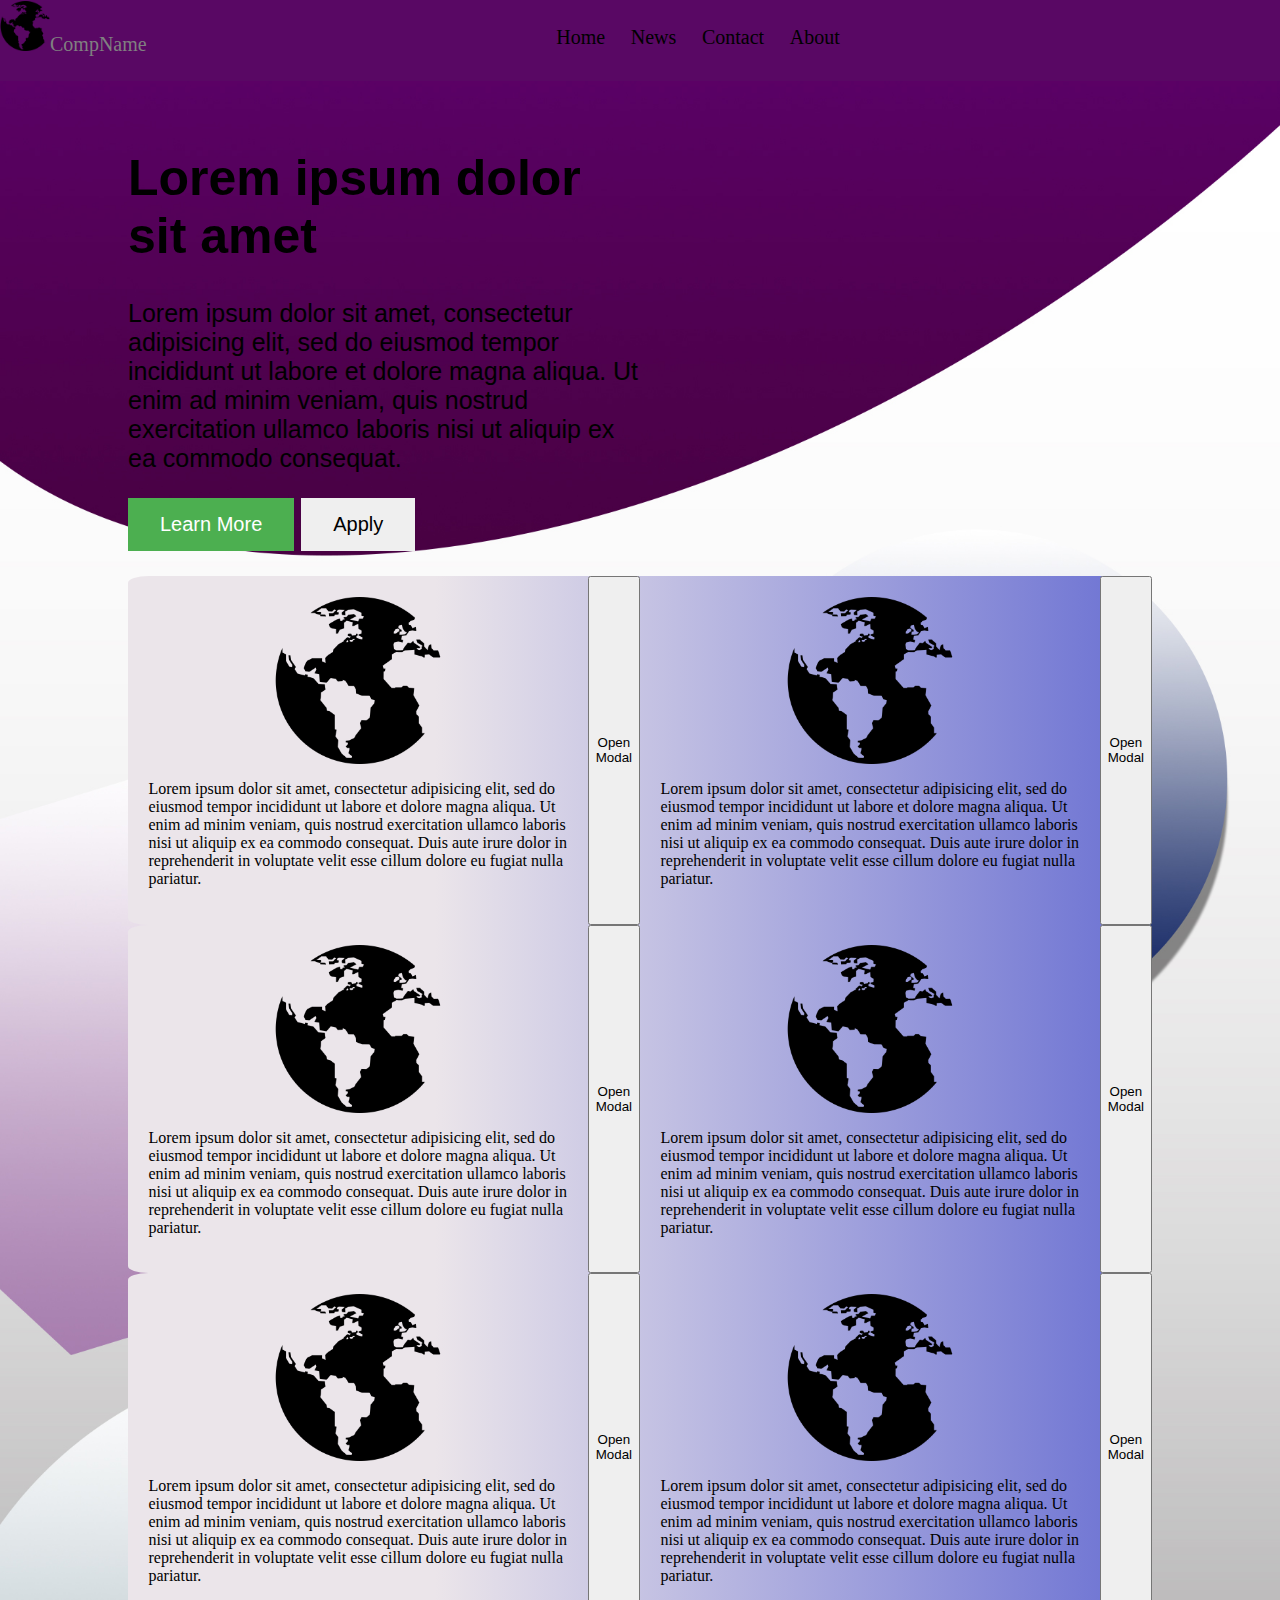
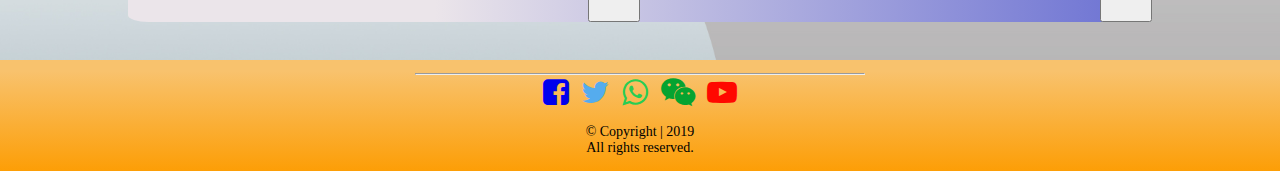
==== indexpage.html @ 113eac18 "mostly responsive" ====
<!DOCTYPE html>
<html lang="en" dir="ltr">
  <head>
    <title>WorldWeb</title>
    <meta charset="utf-8">
    <link rel="stylesheet" href="https://cdnjs.cloudflare.com/ajax/libs/font-awesome/4.7.0/css/font-awesome.min.css">
    <link rel="stylesheet" href="index.css">
    <meta name="viewport" content="width=device-width, initial-scale=1.0">
  </head>

  <body>
    <header id="header" class="header">
    <div class="topnav" id="myTopnav">
    <a href="#" class="name"><img src="img/2 (1).png" alt="image here" id="mylogo">CompName</a>
    <a href="#home" class="links">Home</a>
    <a href="#news" class="links">News</a>
    <a href="#contact" class="links">Contact</a>
    <a href="#about" class="links">About</a>
    <a href="javascript:void(0);" class="icon" onclick="myFunction()">
    <i class="fa fa-bars"></i>
    </a>
    </div>
    </header>

    <script type="text/javascript">
/* Toggle between adding and removing the "responsive" class to topnav when the user clicks on the icon */
function myFunction() {
var x = document.getElementById("myTopnav");
if (x.className === "topnav") {
  x.className += " responsive";
} else {
  x.className = "topnav";
}
}
    </script>

<script src="js/script.js"></script>


<section id="section1">
  <div id="section1-content">
    <div class="h1andp">
      <h1 class="section1-text" >Lorem ipsum dolor sit amet</h1>
      <p>
        Lorem ipsum dolor sit amet, consectetur adipisicing elit,
        sed do eiusmod tempor incididunt ut labore et dolore magna
        aliqua. Ut enim ad minim veniam, quis nostrud exercitation
        ullamco laboris nisi ut aliquip ex ea commodo consequat.</p>
        <button id="button1" type="button" name="button">Learn More</button>
        <button id="button2" type="button" name="button">Apply</button>
    </div>
      <div class="rope">
      <img src="img/1 (8).jpg" alt="" id="rope">
      </div>
  </div>
</section>



<!--THE COUNTRY SECTION OF THE SITE-->
<section class="container">
  <div class="content">
    <div id="countries1" class="countries">
      <img src="img/2 (1).png" class="contimg" alt="">
      <p>Lorem ipsum dolor sit amet, consectetur adipisicing elit,
        sed do eiusmod tempor incididunt ut labore et dolore magna aliqua.
        Ut enim ad minim veniam, quis nostrud exercitation ullamco laboris
        nisi ut aliquip ex ea commodo consequat. Duis aute irure dolor in
        reprehenderit in voluptate velit esse cillum dolore eu fugiat nulla pariatur.</p>
    </div>

    <!-- Trigger/Open the Modal -->
    <button onclick="document.getElementById('id01').style.display='block'"
    class="w3-button">Open Modal</button>

    <!-- The Modal -->
    <div id="id01" class="w3-modal">
      <div class="w3-modal-content">
        <div class="w3-container">
          <span onclick="document.getElementById('id01').style.display='none'"
          class="close">&times;</span>
          <p>Some text in the Modal1..</p>
          <p>Some text in the Modal1..</p>
        </div>
      </div>
    </div>
      <script src="js/modal1.js"></script>



    <div id="countries2" class="countries">
      <img src="img/2 (1).png" class="contimg" alt="">
      <p>Lorem ipsum dolor sit amet, consectetur adipisicing elit,
        sed do eiusmod tempor incididunt ut labore et dolore magna aliqua.
        Ut enim ad minim veniam, quis nostrud exercitation ullamco laboris
        nisi ut aliquip ex ea commodo consequat. Duis aute irure dolor in
        reprehenderit in voluptate velit esse cillum dolore eu fugiat nulla pariatur.</p>
    </div>

    <!-- Trigger/Open the Modal -->
    <button onclick="document.getElementById('id02').style.display='block'"
    class="w3-button">Open Modal</button>

    <!-- The Modal -->
    <div id="id02" class="w3-modal">
      <div class="w3-modal-content">
        <div class="w3-container">
          <span onclick="document.getElementById('id02').style.display='none'"
          class="close">&times;</span>
          <p>Some text in the Modal2..</p>
          <p>Some text in the Modal2..</p>
        </div>
      </div>
    </div>
    </div>

    <div class="content">

    <div id="countries" class="countries">
      <img src="img/2 (1).png" class="contimg" alt="">
      <p>Lorem ipsum dolor sit amet, consectetur adipisicing elit,
        sed do eiusmod tempor incididunt ut labore et dolore magna aliqua.
        Ut enim ad minim veniam, quis nostrud exercitation ullamco laboris
        nisi ut aliquip ex ea commodo consequat. Duis aute irure dolor in
        reprehenderit in voluptate velit esse cillum dolore eu fugiat nulla pariatur.</p>
    </div>

    <!-- Trigger/Open the Modal -->
    <button onclick="document.getElementById('id03').style.display='block'"
    class="w3-button">Open Modal</button>

    <!-- The Modal -->
    <div id="id03" class="w3-modal">
      <div class="w3-modal-content">
        <div class="w3-container">
          <span onclick="document.getElementById('id03').style.display='none'"
          class="close">&times;</span>
          <p>Some text in the Modal3..</p>
          <p>Some text in the Modal3..</p>
        </div>
      </div>
    </div>

    <div id="countries" class="countries">
      <img src="img/2 (1).png" class="contimg" alt="">
      <p>Lorem ipsum dolor sit amet, consectetur adipisicing elit,
        sed do eiusmod tempor incididunt ut labore et dolore magna aliqua.
        Ut enim ad minim veniam, quis nostrud exercitation ullamco laboris
        nisi ut aliquip ex ea commodo consequat. Duis aute irure dolor in
        reprehenderit in voluptate velit esse cillum dolore eu fugiat nulla pariatur.</p>
    </div>

    <!-- Trigger/Open the Modal -->
    <button onclick="document.getElementById('id04').style.display='block'"
    class="w3-button">Open Modal</button>

    <!-- The Modal -->
    <div id="id04" class="w3-modal">
      <div class="w3-modal-content">
        <div class="w3-container">
          <span onclick="document.getElementById('id04').style.display='none'"
          class="close">&times;</span>
          <p>Some text in the Modal4..</p>
          <p>Some text in the Modal4..</p>
        </div>
      </div>
    </div>

  </div>

  <div class="content">
  <div id="countries" class="countries">
    <img src="img/2 (1).png" class="contimg" alt="">
    <p>Lorem ipsum dolor sit amet, consectetur adipisicing elit,
      sed do eiusmod tempor incididunt ut labore et dolore magna aliqua.
      Ut enim ad minim veniam, quis nostrud exercitation ullamco laboris
      nisi ut aliquip ex ea commodo consequat. Duis aute irure dolor in
      reprehenderit in voluptate velit esse cillum dolore eu fugiat nulla pariatur.</p>
  </div>

  <!-- Trigger/Open the Modal -->
  <button onclick="document.getElementById('id05').style.display='block'"
  class="w3-button">Open Modal</button>

  <!-- The Modal -->
  <div id="id05" class="w3-modal">
    <div class="w3-modal-content">
      <div class="w3-container">
        <span onclick="document.getElementById('id05').style.display='none'"
        class="close">&times;</span>
        <p>Some text in the Modal5..</p>
        <p>Some text in the Modal5..</p>
      </div>
    </div>
  </div>

  <div id="countries" class="countries">
    <img src="img/2 (1).png" class="contimg" alt="">
    <p>Lorem ipsum dolor sit amet, consectetur adipisicing elit,
      sed do eiusmod tempor incididunt ut labore et dolore magna aliqua.
      Ut enim ad minim veniam, quis nostrud exercitation ullamco laboris
      nisi ut aliquip ex ea commodo consequat. Duis aute irure dolor in
      reprehenderit in voluptate velit esse cillum dolore eu fugiat nulla pariatur.</p>
  </div>

  <!-- Trigger/Open the Modal -->
  <button onclick="document.getElementById('id06').style.display='block'"
  class="w3-button">Open Modal</button>

  <!-- The Modal -->
  <div id="id06" class="w3-modal">
    <div class="w3-modal-content">
      <div class="w3-container">
        <span onclick="document.getElementById('id06').style.display='none'"
        class="close">&times;</span>
        <p>Some text in the Modal6..</p>
        <p>Some text in the Modal6..</p>
      </div>
    </div>
  </div>

</div>
</section>

<button onclick="topFunction()" id="myBtn" title="Go to top">&#10148;</button>
<script src="js/bck2top.js"></script>

    <footer>
<div class="footicons">
      <hr>
      <a href="#" class="fa fa-facebook-square" title="facebook"></a>
      <a href="#" class="fa fa-twitter" title="twitter"></a>
      <a href="#" class="fa fa-whatsapp" title="whatsapp"></a>
      <a href="#" class="fa fa-wechat" title="wechat"></a>
      <a href="#" class="fa fa-youtube-play" title="youtube"></a>
      <p class="footp">&copy Copyright | 2019 <br> All rights reserved.</p>
      </div>
    </footer>
  </body>
</html>
---- index.css ----
:root{
  --color1: #590864;
  --color2: #FFFFFF;
}

body{
  margin: 0;
  background-image: url("img/website.jpg");
  background-size: cover;
  background-repeat: no-repeat;
  height: ;
  margin-top: 10vh;
}

footer{
  margin-top: 3%;
  text-align: center;
  margin-top: ;
  font-size: 30px;
  width: 100%;
}

.header{
  position: fixed;
  top: 0px;
  width: 100%;
  background: var(--color1);
  transition: all 350ms ease-out;
}

.footicons{
  text-align: center;
  background: linear-gradient(to bottom, #F8C26D 10%, #FD9E06 100%);
  padding-top: 0.2px;
  padding-bottom: 0.2px;
}
.footp{
  font-size: 14px;
}
.fa {
  padding: 0.3%;
  align: center;
  text-decoration: none;
}
.fa:hover {
  opacity: 0.7;
  transform: scale(1.5);
}
.fa-facebook {
  color: #3757C7;
}
.fa-twitter {
  color: #55ACEE;
}
.fa-whatsapp{
  color: #27CD53;
}
.fa-wechat{
  color: #06A330;
}
.fa-youtube-play{
  color: #FF0800;
}


hr {
  width: 35%;
  margin: auto;
  margin-top: 1%;
}

.content{
  background:linear-gradient(to right, #EBE5EA 30%,  #575fcf 110%);
  border-radius: 2%;
  width: 80%;
  display: flex;
  height: 100%;
  margin:auto;
}

.contimg{
  display: block;
  margin-left: auto;
  margin-right: auto;
  width: 40%;
}

.countries{
  padding: 2%;
}

.links{
  padding-top: 2%;
  padding-left: 2%;
}

.name{
  margin-right: 30%;
}

#mylogo{
width: 50px;
height: 50px;
padding-top: 1%;
}

.icon{
  padding-right: 2%;
}

/* Add a black background color to the top navigation */
.topnav {
  overflow: hidden;
}

/* Style the links inside the navigation bar */
.topnav a {
  float: left;
  display: block;
  color: black;
  text-align: center;
  text-decoration: none;
  font-size: 20px;
}

/* Change the color of links on hover */
.topnav a:hover {
  background-color: ;
  color: grey;
}

/* Add an active class to highlight the current page */
.topnav a.active {
  background-color: #4CAF50;
  color: white;
}

/* Hide the link that should open and close the topnav on small screens */
.topnav .icon {
  display: none;
  padding-top: 2%;
}

/* When the screen is less than 600 pixels wide, hide all links, except for the first one ("Home"). Show the link that contains should open and close the topnav (.icon) */
@media screen and (max-width: 600px) {
  .topnav a:not(:first-child) {display: none;}
  .topnav a.icon {
    float: right;
    display: block;
  }
}

/* The "responsive" class is added to the topnav with JavaScript when the user clicks on the icon. This class makes the topnav look good on small screens (display the links vertically instead of horizontally) */
@media screen and (max-width: 600px) {
  .topnav.responsive {position: relative;}
  .topnav.responsive a.icon {
    position: absolute;
    right: 0;
    top: 0;
  }
  .topnav.responsive a {
    float: none;
    display: block;
    text-align: left;
  }
}

@media screen and (max-width:500px) {
.content{
  display: block;
  }
#section1-content{
  display: block;
}
#rope{
  width: 100%;
  margin: auto;
  padding-top: 3%;
}
}

@media screen and (min-width:500px) {
  #section1-content{
    display: flex;
  }
  .rope{
    width: 50%;
    margin-top:auto;
    margin-bottom: auto;
  }
  #rope{
    width: 100%;
  }
  .h1andp{
    width: 50%;
  }
}

@media screen and (-webkit-min-device-pixel-ratio:0) and (min-resolution:.001dpcm) {
    .chrome,footer{
      font-size: 30px;
    }
    .fa {
      padding: 0.2%;}
    .footp{
        font-size: 14px;
      }
      .links{
        padding-bottom: 2.5%;
      }
}

#myBtn {
  display: none; /* Hidden by default */
  position: fixed; /* Fixed/sticky position */
  bottom: 20px; /* Place the button at the bottom of the page */
  right: 30px; /* Place the button 30px from the right */
  z-index: 99; /* Make sure it does not overlap */
  border: none; /* Remove borders */
  outline: none; /* Remove outline */
  background-color: red; /* Set a background color */
  color: white; /* Text color */
  cursor: pointer; /* Add a mouse pointer on hover */
  padding: 15px; /* Some padding */
  border-radius: 10px; /* Rounded corners */
  font-size: 18px; /* Increase font size */
  -moz-transform: rotate(270deg);
    -webkit-transform: rotate(270deg);
    -o-transform: rotate(270deg);
    -ms-transform: rotate(270deg);
    transform: rotate(270deg);
}

#myBtn:hover {
  background-color: #555; /* Add a dark-grey background on hover */
}
#section1{
  align-items: center;
  padding-top: 2%;
  padding-bottom: 2%;
}
h1 {
  font-size: 50px;
}
#section1-content{
  font-family: sans-serif;
  font-size: 25px;
  width: 80%;
  margin: auto;
}
#button1{
  background-color: #4CAF50;
  border: none;
  color: white;
  padding: 15px 32px;
  text-align: center;
  text-decoration: none;
  display: inline-block;
  font-size: 20px;
}
#button2{
  border: none;
  color: black;
  padding: 15px 32px;
  text-align: center;
  text-decoration: none;
  display: inline-block;
  font-size: 20px;
}

/* The Modal (background) */
.w3-modal {
  display: none; /* Hidden by default */
  position: fixed; /* Stay in place */
  z-index: 1; /* Sit on top */
  left: 0;
  top: 0;
  width: 100%; /* Full width */
  height: 100%; /* Full height */
  overflow: auto; /* Enable scroll if needed */
  background-color: rgb(0,0,0); /* Fallback color */
  background-color: rgba(0,0,0,0.4); /* Black w/ opacity */
}

/* Modal Content/Box */
.w3-modal-content {
  background-color: #fefefe;
  margin: 15% auto; /* 15% from the top and centered */
  padding: 20px;
  border: 1px solid #888;
  width: 80%; /* Could be more or less, depending on screen size */
}

/* The Close Button */
.close {
  color: #aaa;
  float: right;
  font-size: 28px;
  font-weight: bold;
}

.close:hover,
.close:focus {
  color: black;
  text-decoration: none;
  cursor: pointer;
}
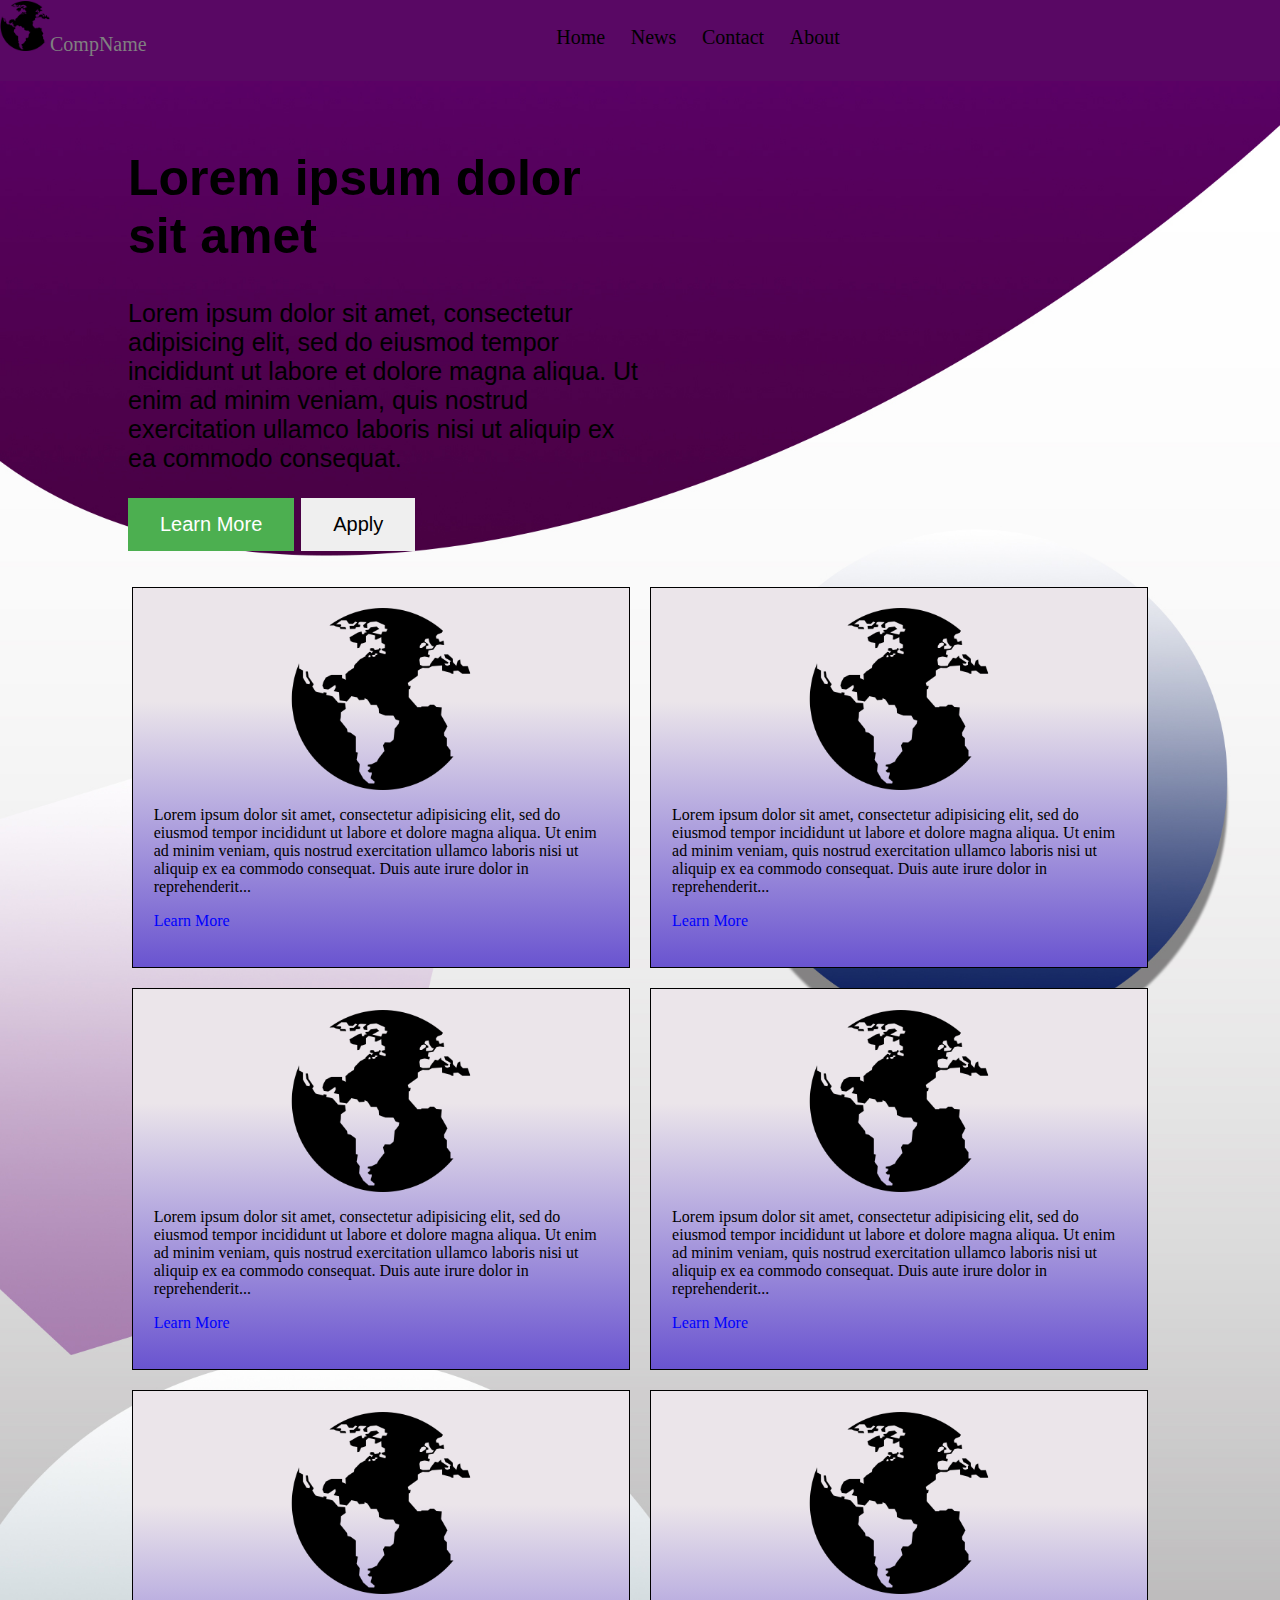
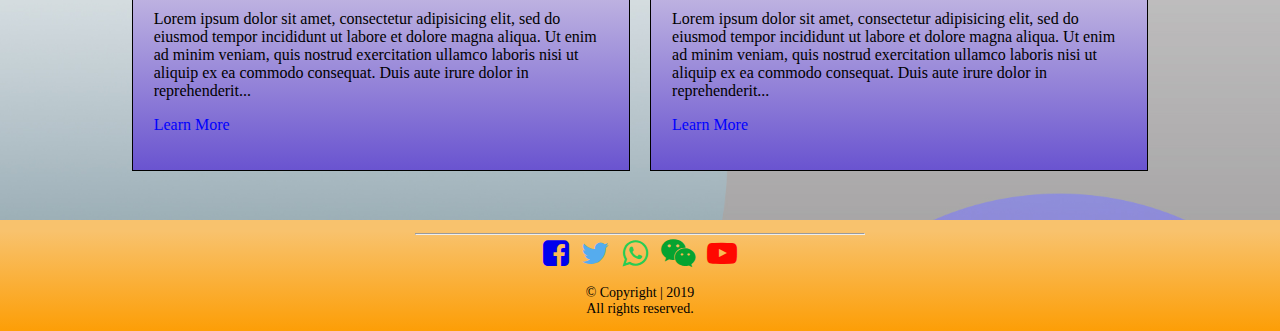
==== commit 715ae700: "flexible device toggle" ====
--- a/indexpage.html
+++ b/indexpage.html
@@ -62,59 +62,111 @@
   <div class="content">
     <div id="countries1" class="countries">
       <img src="img/2 (1).png" class="contimg" alt="">
+      <div id="stories">
+        <p>Lorem ipsum dolor sit amet, consectetur adipisicing elit,
+          sed do eiusmod tempor incididunt ut labore et dolore magna aliqua.
+          Ut enim ad minim veniam, quis nostrud exercitation ullamco laboris
+          nisi ut aliquip ex ea commodo consequat.
+          Duis aute irure dolor in reprehenderit...
+          <p onclick="document.getElementById('id01').style.display='block'"class="w3-button">Learn More</p></p>
+      </div>
+    </div>
+
+    <!-- The Modal -->
+    <div id="id01" class="w3-modal">
+      <div class="w3-modal-content">
+        <div class="w3-container">
+          <div id="modalimg">
+            <img src="img/2 (1).png" class="modalimg" alt="">
+            </div>
+          <div class="">
+          <h1 class="modalh1">Apply in Morroco</h1>
+          <div class="modalp">
+          <p class="">Lorem ipsum dolor sit amet, consectetur adipisicing elit,
+            sed do eiusmod tempor incididunt ut labore et dolore magna aliqua.
+            Ut enim ad minim veniam, quis nostrud exercitation ullamco laboris
+            nisi ut aliquip ex ea commodo consequat. Duis aute irure dolor in
+            reprehenderit in voluptate velit esse cillum dolore eu fugiat nulla pariatur.
+            Excepteur sint occaecat cupidatat non proident, sunt in culpa qui officia deserunt
+            mollit anim id est laborum.</p>
+            </div>
+            </div>
+            <span onclick="document.getElementById('id01').style.display='none'"class="close">&times;</span>
+        </div>
+      </div>
+    </div>
+      <script src="js/modal1.js"></script>
+
+
+
+    <div id="countries2" class="countries">
+      <img src="img/2 (1).png" class="contimg" alt="">
       <p>Lorem ipsum dolor sit amet, consectetur adipisicing elit,
         sed do eiusmod tempor incididunt ut labore et dolore magna aliqua.
         Ut enim ad minim veniam, quis nostrud exercitation ullamco laboris
         nisi ut aliquip ex ea commodo consequat. Duis aute irure dolor in
-        reprehenderit in voluptate velit esse cillum dolore eu fugiat nulla pariatur.</p>
-    </div>
-
-    <!-- Trigger/Open the Modal -->
-    <button onclick="document.getElementById('id01').style.display='block'"
-    class="w3-button">Open Modal</button>
-
-    <!-- The Modal -->
-    <div id="id01" class="w3-modal">
-      <div class="w3-modal-content">
-        <div class="w3-container">
-          <span onclick="document.getElementById('id01').style.display='none'"
-          class="close">&times;</span>
-          <p>Some text in the Modal1..</p>
-          <p>Some text in the Modal1..</p>
-        </div>
-      </div>
-    </div>
-      <script src="js/modal1.js"></script>
-
-
-
-    <div id="countries2" class="countries">
+        reprehenderit...<p onclick="document.getElementById('id02').style.display='block'"class="w3-button">Learn More</p></p>
+    </div>
+
+    <!-- The Modal -->
+    <div id="id02" class="w3-modal">
+      <div class="w3-modal-content">
+        <div class="w3-container">
+          <div id="modalimg">
+            <img src="img/2 (1).png" class="modalimg" alt="">
+            </div>
+          <div class="">
+          <h1 class="modalh1">Apply in China</h1>
+          <div class="modalp">
+          <p class="">Lorem ipsum dolor sit amet, consectetur adipisicing elit,
+            sed do eiusmod tempor incididunt ut labore et dolore magna aliqua.
+            Ut enim ad minim veniam, quis nostrud exercitation ullamco laboris
+            nisi ut aliquip ex ea commodo consequat. Duis aute irure dolor in
+            reprehenderit in voluptate velit esse cillum dolore eu fugiat nulla pariatur.
+            Excepteur sint occaecat cupidatat non proident, sunt in culpa qui officia deserunt
+            mollit anim id est laborum.</p>
+            </div>
+            </div>
+            <span onclick="document.getElementById('id02').style.display='none'"class="close">&times;</span>
+        </div>
+      </div>
+    </div>
+    </div>
+
+    <div class="content">
+
+    <div id="countries" class="countries">
       <img src="img/2 (1).png" class="contimg" alt="">
       <p>Lorem ipsum dolor sit amet, consectetur adipisicing elit,
         sed do eiusmod tempor incididunt ut labore et dolore magna aliqua.
         Ut enim ad minim veniam, quis nostrud exercitation ullamco laboris
         nisi ut aliquip ex ea commodo consequat. Duis aute irure dolor in
-        reprehenderit in voluptate velit esse cillum dolore eu fugiat nulla pariatur.</p>
-    </div>
-
-    <!-- Trigger/Open the Modal -->
-    <button onclick="document.getElementById('id02').style.display='block'"
-    class="w3-button">Open Modal</button>
-
-    <!-- The Modal -->
-    <div id="id02" class="w3-modal">
-      <div class="w3-modal-content">
-        <div class="w3-container">
-          <span onclick="document.getElementById('id02').style.display='none'"
-          class="close">&times;</span>
-          <p>Some text in the Modal2..</p>
-          <p>Some text in the Modal2..</p>
-        </div>
-      </div>
-    </div>
-    </div>
-
-    <div class="content">
+        reprehenderit...<p onclick="document.getElementById('id03').style.display='block'"class="w3-button">Learn More</p></p>
+    </div>
+
+    <!-- The Modal -->
+    <div id="id03" class="w3-modal">
+      <div class="w3-modal-content">
+        <div class="w3-container">
+          <div id="modalimg">
+            <img src="img/2 (1).png" class="modalimg" alt="">
+            </div>
+          <div class="">
+          <h1 class="modalh1">Apply in Japan</h1>
+          <div class="modalp">
+          <p class="">Lorem ipsum dolor sit amet, consectetur adipisicing elit,
+            sed do eiusmod tempor incididunt ut labore et dolore magna aliqua.
+            Ut enim ad minim veniam, quis nostrud exercitation ullamco laboris
+            nisi ut aliquip ex ea commodo consequat. Duis aute irure dolor in
+            reprehenderit in voluptate velit esse cillum dolore eu fugiat nulla pariatur.
+            Excepteur sint occaecat cupidatat non proident, sunt in culpa qui officia deserunt
+            mollit anim id est laborum.</p>
+            </div>
+            </div>
+            <span onclick="document.getElementById('id03').style.display='none'"class="close">&times;</span>
+        </div>
+      </div>
+    </div>
 
     <div id="countries" class="countries">
       <img src="img/2 (1).png" class="contimg" alt="">
@@ -122,46 +174,29 @@
         sed do eiusmod tempor incididunt ut labore et dolore magna aliqua.
         Ut enim ad minim veniam, quis nostrud exercitation ullamco laboris
         nisi ut aliquip ex ea commodo consequat. Duis aute irure dolor in
-        reprehenderit in voluptate velit esse cillum dolore eu fugiat nulla pariatur.</p>
-    </div>
-
-    <!-- Trigger/Open the Modal -->
-    <button onclick="document.getElementById('id03').style.display='block'"
-    class="w3-button">Open Modal</button>
-
-    <!-- The Modal -->
-    <div id="id03" class="w3-modal">
-      <div class="w3-modal-content">
-        <div class="w3-container">
-          <span onclick="document.getElementById('id03').style.display='none'"
-          class="close">&times;</span>
-          <p>Some text in the Modal3..</p>
-          <p>Some text in the Modal3..</p>
-        </div>
-      </div>
-    </div>
-
-    <div id="countries" class="countries">
-      <img src="img/2 (1).png" class="contimg" alt="">
-      <p>Lorem ipsum dolor sit amet, consectetur adipisicing elit,
-        sed do eiusmod tempor incididunt ut labore et dolore magna aliqua.
-        Ut enim ad minim veniam, quis nostrud exercitation ullamco laboris
-        nisi ut aliquip ex ea commodo consequat. Duis aute irure dolor in
-        reprehenderit in voluptate velit esse cillum dolore eu fugiat nulla pariatur.</p>
-    </div>
-
-    <!-- Trigger/Open the Modal -->
-    <button onclick="document.getElementById('id04').style.display='block'"
-    class="w3-button">Open Modal</button>
+        reprehenderit...<p onclick="document.getElementById('id04').style.display='block'"class="w3-button">Learn More</p></p>
+    </div>
 
     <!-- The Modal -->
     <div id="id04" class="w3-modal">
       <div class="w3-modal-content">
         <div class="w3-container">
-          <span onclick="document.getElementById('id04').style.display='none'"
-          class="close">&times;</span>
-          <p>Some text in the Modal4..</p>
-          <p>Some text in the Modal4..</p>
+          <div id="modalimg">
+            <img src="img/2 (1).png" class="modalimg" alt="">
+            </div>
+          <div class="">
+          <h1 class="modalh1">Apply in Iran</h1>
+          <div class="modalp">
+          <p class="">Lorem ipsum dolor sit amet, consectetur adipisicing elit,
+            sed do eiusmod tempor incididunt ut labore et dolore magna aliqua.
+            Ut enim ad minim veniam, quis nostrud exercitation ullamco laboris
+            nisi ut aliquip ex ea commodo consequat. Duis aute irure dolor in
+            reprehenderit in voluptate velit esse cillum dolore eu fugiat nulla pariatur.
+            Excepteur sint occaecat cupidatat non proident, sunt in culpa qui officia deserunt
+            mollit anim id est laborum.</p>
+            </div>
+            </div>
+            <span onclick="document.getElementById('id04').style.display='none'"class="close">&times;</span>
         </div>
       </div>
     </div>
@@ -175,21 +210,29 @@
       sed do eiusmod tempor incididunt ut labore et dolore magna aliqua.
       Ut enim ad minim veniam, quis nostrud exercitation ullamco laboris
       nisi ut aliquip ex ea commodo consequat. Duis aute irure dolor in
-      reprehenderit in voluptate velit esse cillum dolore eu fugiat nulla pariatur.</p>
-  </div>
-
-  <!-- Trigger/Open the Modal -->
-  <button onclick="document.getElementById('id05').style.display='block'"
-  class="w3-button">Open Modal</button>
+      reprehenderit...<p onclick="document.getElementById('id05').style.display='block'"class="w3-button">Learn More</p></p>
+  </div>
 
   <!-- The Modal -->
   <div id="id05" class="w3-modal">
     <div class="w3-modal-content">
       <div class="w3-container">
-        <span onclick="document.getElementById('id05').style.display='none'"
-        class="close">&times;</span>
-        <p>Some text in the Modal5..</p>
-        <p>Some text in the Modal5..</p>
+        <div id="modalimg">
+          <img src="img/2 (1).png" class="modalimg" alt="">
+          </div>
+        <div class="">
+        <h1 class="modalh1">Apply in Hongkong</h1>
+        <div class="modalp">
+        <p class="">Lorem ipsum dolor sit amet, consectetur adipisicing elit,
+          sed do eiusmod tempor incididunt ut labore et dolore magna aliqua.
+          Ut enim ad minim veniam, quis nostrud exercitation ullamco laboris
+          nisi ut aliquip ex ea commodo consequat. Duis aute irure dolor in
+          reprehenderit in voluptate velit esse cillum dolore eu fugiat nulla pariatur.
+          Excepteur sint occaecat cupidatat non proident, sunt in culpa qui officia deserunt
+          mollit anim id est laborum.</p>
+          </div>
+          </div>
+          <span onclick="document.getElementById('id05').style.display='none'"class="close">&times;</span>
       </div>
     </div>
   </div>
@@ -200,21 +243,29 @@
       sed do eiusmod tempor incididunt ut labore et dolore magna aliqua.
       Ut enim ad minim veniam, quis nostrud exercitation ullamco laboris
       nisi ut aliquip ex ea commodo consequat. Duis aute irure dolor in
-      reprehenderit in voluptate velit esse cillum dolore eu fugiat nulla pariatur.</p>
-  </div>
-
-  <!-- Trigger/Open the Modal -->
-  <button onclick="document.getElementById('id06').style.display='block'"
-  class="w3-button">Open Modal</button>
+      reprehenderit...</p><p onclick="document.getElementById('id06').style.display='block'"class="w3-button">Learn More</p>
+  </div>
 
   <!-- The Modal -->
   <div id="id06" class="w3-modal">
     <div class="w3-modal-content">
       <div class="w3-container">
-        <span onclick="document.getElementById('id06').style.display='none'"
-        class="close">&times;</span>
-        <p>Some text in the Modal6..</p>
-        <p>Some text in the Modal6..</p>
+        <div id="modalimg">
+          <img src="img/2 (1).png" class="modalimg" alt="">
+          </div>
+        <div class="">
+        <h1 class="modalh1">Apply in Rwanda</h1>
+        <div class="modalp">
+        <p class="">Lorem ipsum dolor sit amet, consectetur adipisicing elit,
+          sed do eiusmod tempor incididunt ut labore et dolore magna aliqua.
+          Ut enim ad minim veniam, quis nostrud exercitation ullamco laboris
+          nisi ut aliquip ex ea commodo consequat. Duis aute irure dolor in
+          reprehenderit in voluptate velit esse cillum dolore eu fugiat nulla pariatur.
+          Excepteur sint occaecat cupidatat non proident, sunt in culpa qui officia deserunt
+          mollit anim id est laborum.</p>
+          </div>
+          </div>
+          <span onclick="document.getElementById('id06').style.display='none'"class="close">&times;</span>
       </div>
     </div>
   </div>
--- a/index.css
+++ b/index.css
@@ -8,7 +8,6 @@
   background-image: url("img/website.jpg");
   background-size: cover;
   background-repeat: no-repeat;
-  height: ;
   margin-top: 10vh;
 }
 
@@ -70,9 +69,8 @@
 }
 
 .content{
-  background:linear-gradient(to right, #EBE5EA 30%,  #575fcf 110%);
   border-radius: 2%;
-  width: 80%;
+  width: 81%;
   display: flex;
   height: 100%;
   margin:auto;
@@ -85,8 +83,16 @@
   width: 40%;
 }
 
+.modalimg{
+  margin-left: auto;
+  margin-right: auto;
+}
+
 .countries{
   padding: 2%;
+  border: 1px solid;
+  background:linear-gradient(to bottom, #EBE5EA 30%,  #573fcc 110%);
+  margin: 1%;
 }
 
 .links{
@@ -177,6 +183,34 @@
   margin: auto;
   padding-top: 3%;
 }
+#myBtn{
+  bottom: 20px; /* Place the button at the bottom of the page */
+  right: 7px; /* Place the button 30px from the right */
+  font-size: 15px; /* Increase font size */
+  padding: 8.5px; /* Some padding */
+}
+.countries{
+  margin-top: 3%;
+  margin-bottom: 3%;
+}
+.modalh1{
+  font-size: 2em;
+  float: right;
+  color: blue;
+}
+.modalimg{
+width: 22%;
+height:13%;
+position: fixed;
+float:left;
+z-index: 9;
+}
+.modalp{
+float: left;
+}
+.w3-container{
+  align-content: center;
+}
 }
 
 @media screen and (min-width:500px) {
@@ -193,6 +227,15 @@
   }
   .h1andp{
     width: 50%;
+  }
+  #myBtn{
+    bottom: 20px; /* Place the button at the bottom of the page */
+    right: 30px; /* Place the button 30px from the right */
+    font-size: 18px; /* Increase font size */
+    padding: 15px; /* Some padding */
+  }
+  .modalimg{
+    width: 40%;
   }
 }
 
@@ -213,17 +256,13 @@
 #myBtn {
   display: none; /* Hidden by default */
   position: fixed; /* Fixed/sticky position */
-  bottom: 20px; /* Place the button at the bottom of the page */
-  right: 30px; /* Place the button 30px from the right */
   z-index: 99; /* Make sure it does not overlap */
   border: none; /* Remove borders */
   outline: none; /* Remove outline */
   background-color: red; /* Set a background color */
   color: white; /* Text color */
   cursor: pointer; /* Add a mouse pointer on hover */
-  padding: 15px; /* Some padding */
   border-radius: 10px; /* Rounded corners */
-  font-size: 18px; /* Increase font size */
   -moz-transform: rotate(270deg);
     -webkit-transform: rotate(270deg);
     -o-transform: rotate(270deg);
@@ -282,6 +321,15 @@
   background-color: rgba(0,0,0,0.4); /* Black w/ opacity */
 }
 
+.w3-button{
+  color: blue;
+}
+
+.w3-button:hover,.w3-button:focus {
+  color: violet;
+  cursor: pointer;
+}
+
 /* Modal Content/Box */
 .w3-modal-content {
   background-color: #fefefe;
@@ -291,6 +339,10 @@
   width: 80%; /* Could be more or less, depending on screen size */
 }
 
+.w3-container{
+  display: flex;
+}
+
 /* The Close Button */
 .close {
   color: #aaa;
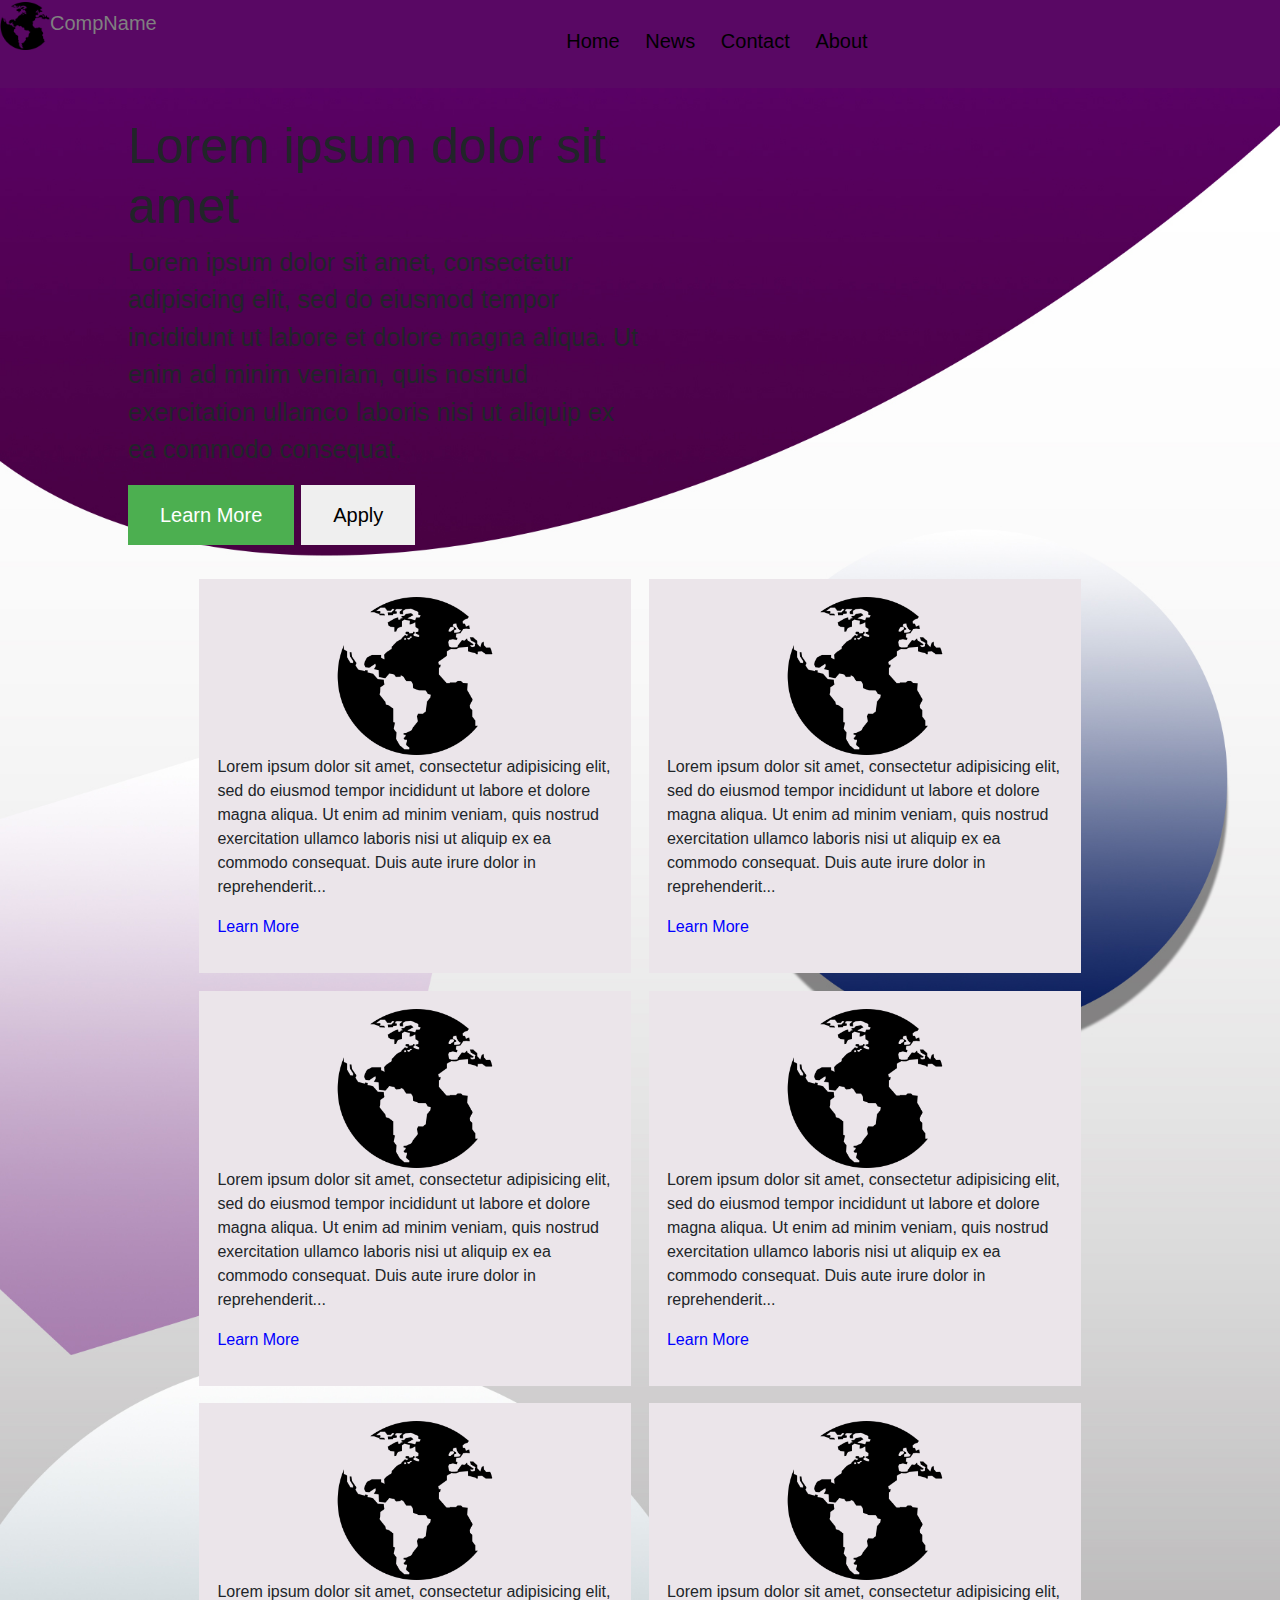
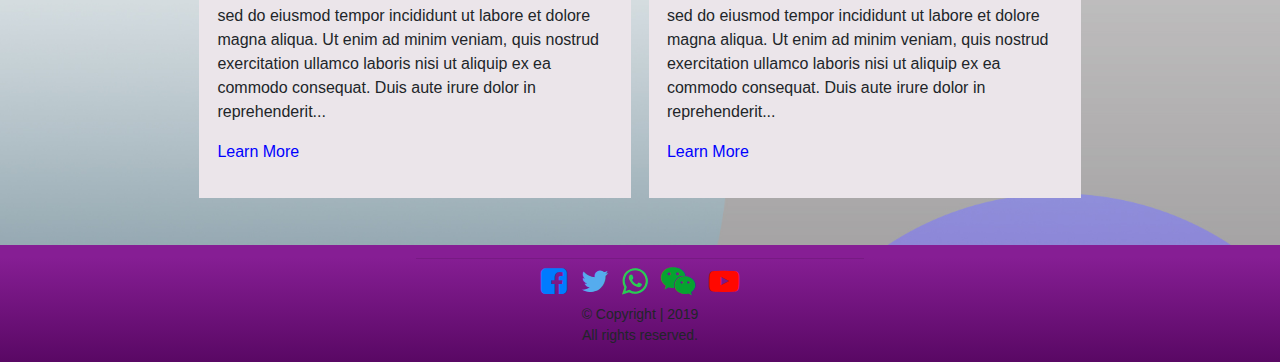
==== commit b38ee35a: "added bootstrap for increased flexibility" ====
--- a/indexpage.html
+++ b/indexpage.html
@@ -4,6 +4,8 @@
     <title>WorldWeb</title>
     <meta charset="utf-8">
     <link rel="stylesheet" href="https://cdnjs.cloudflare.com/ajax/libs/font-awesome/4.7.0/css/font-awesome.min.css">
+    <meta name="viewport" content="width=device-width, initial-scale=1, shrink-to-fit=no">
+     <link rel="stylesheet" href="https://stackpath.bootstrapcdn.com/bootstrap/4.4.1/css/bootstrap.min.css" integrity="sha384-Vkoo8x4CGsO3+Hhxv8T/Q5PaXtkKtu6ug5TOeNV6gBiFeWPGFN9MuhOf23Q9Ifjh" crossorigin="anonymous">
     <link rel="stylesheet" href="index.css">
     <meta name="viewport" content="width=device-width, initial-scale=1.0">
   </head>
--- a/index.css
+++ b/index.css
@@ -29,7 +29,7 @@
 
 .footicons{
   text-align: center;
-  background: linear-gradient(to bottom, #F8C26D 10%, #FD9E06 100%);
+  background: linear-gradient(to bottom, #861e94 10%, #590864 100%);
   padding-top: 0.2px;
   padding-bottom: 0.2px;
 }
@@ -66,6 +66,7 @@
   width: 35%;
   margin: auto;
   margin-top: 1%;
+  color: white;
 }
 
 .content{
@@ -90,8 +91,8 @@
 
 .countries{
   padding: 2%;
-  border: 1px solid;
-  background:linear-gradient(to bottom, #EBE5EA 30%,  #573fcc 110%);
+  border: none;
+  background-color: #EBE5EA;
   margin: 1%;
 }
 
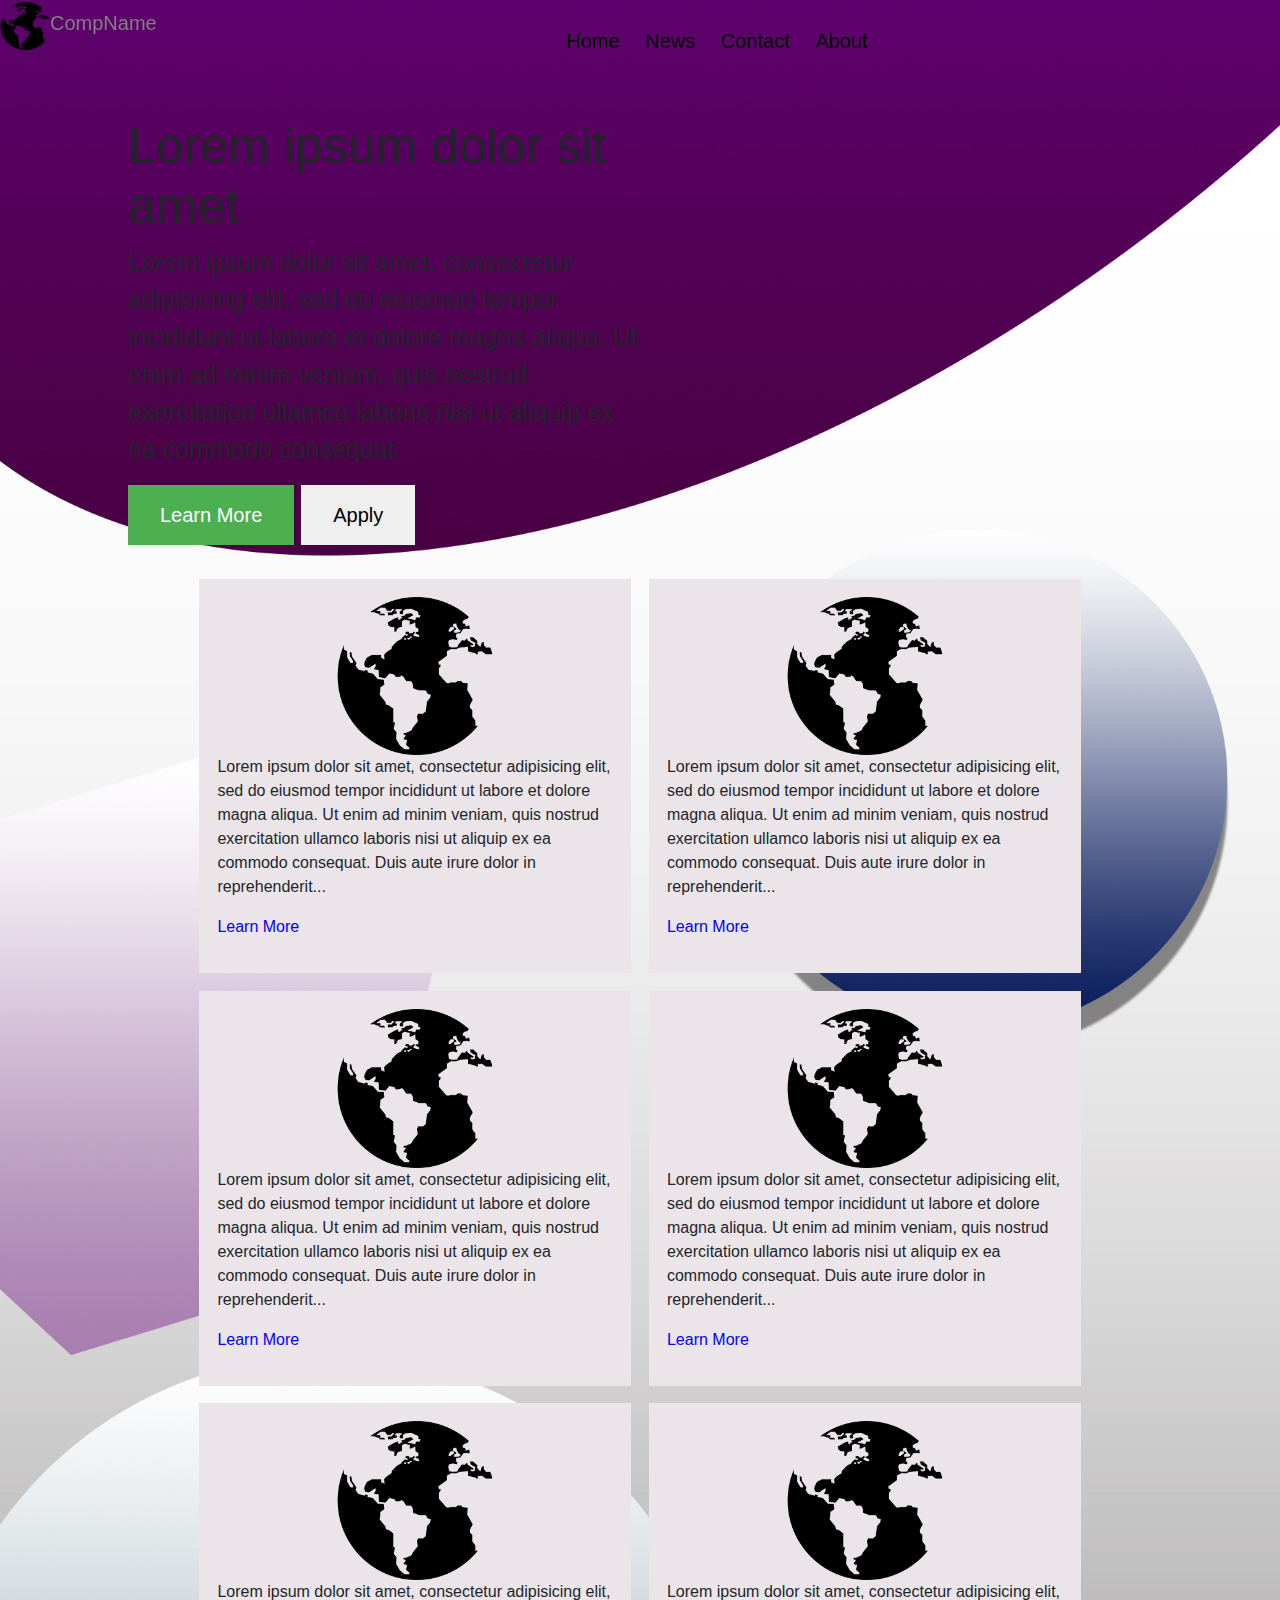
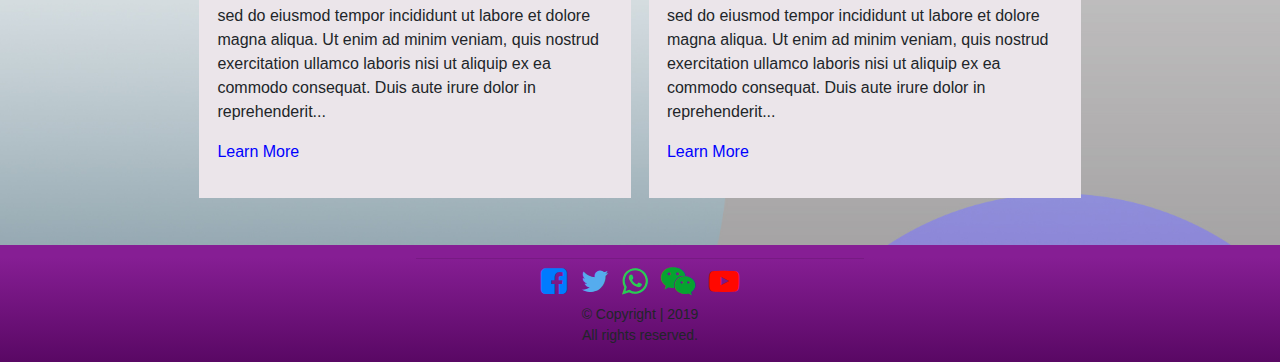
==== commit f3b3e29f: "Made the bar transparent at first" ====
--- a/indexpage.html
+++ b/indexpage.html
@@ -38,7 +38,6 @@
 
 <script src="js/script.js"></script>
 
-
 <section id="section1">
   <div id="section1-content">
     <div class="h1andp">
--- a/index.css
+++ b/index.css
@@ -1,5 +1,5 @@
 :root{
-  --color1: #590864;
+  --color1: #transparent;
   --color2: #FFFFFF;
 }
 
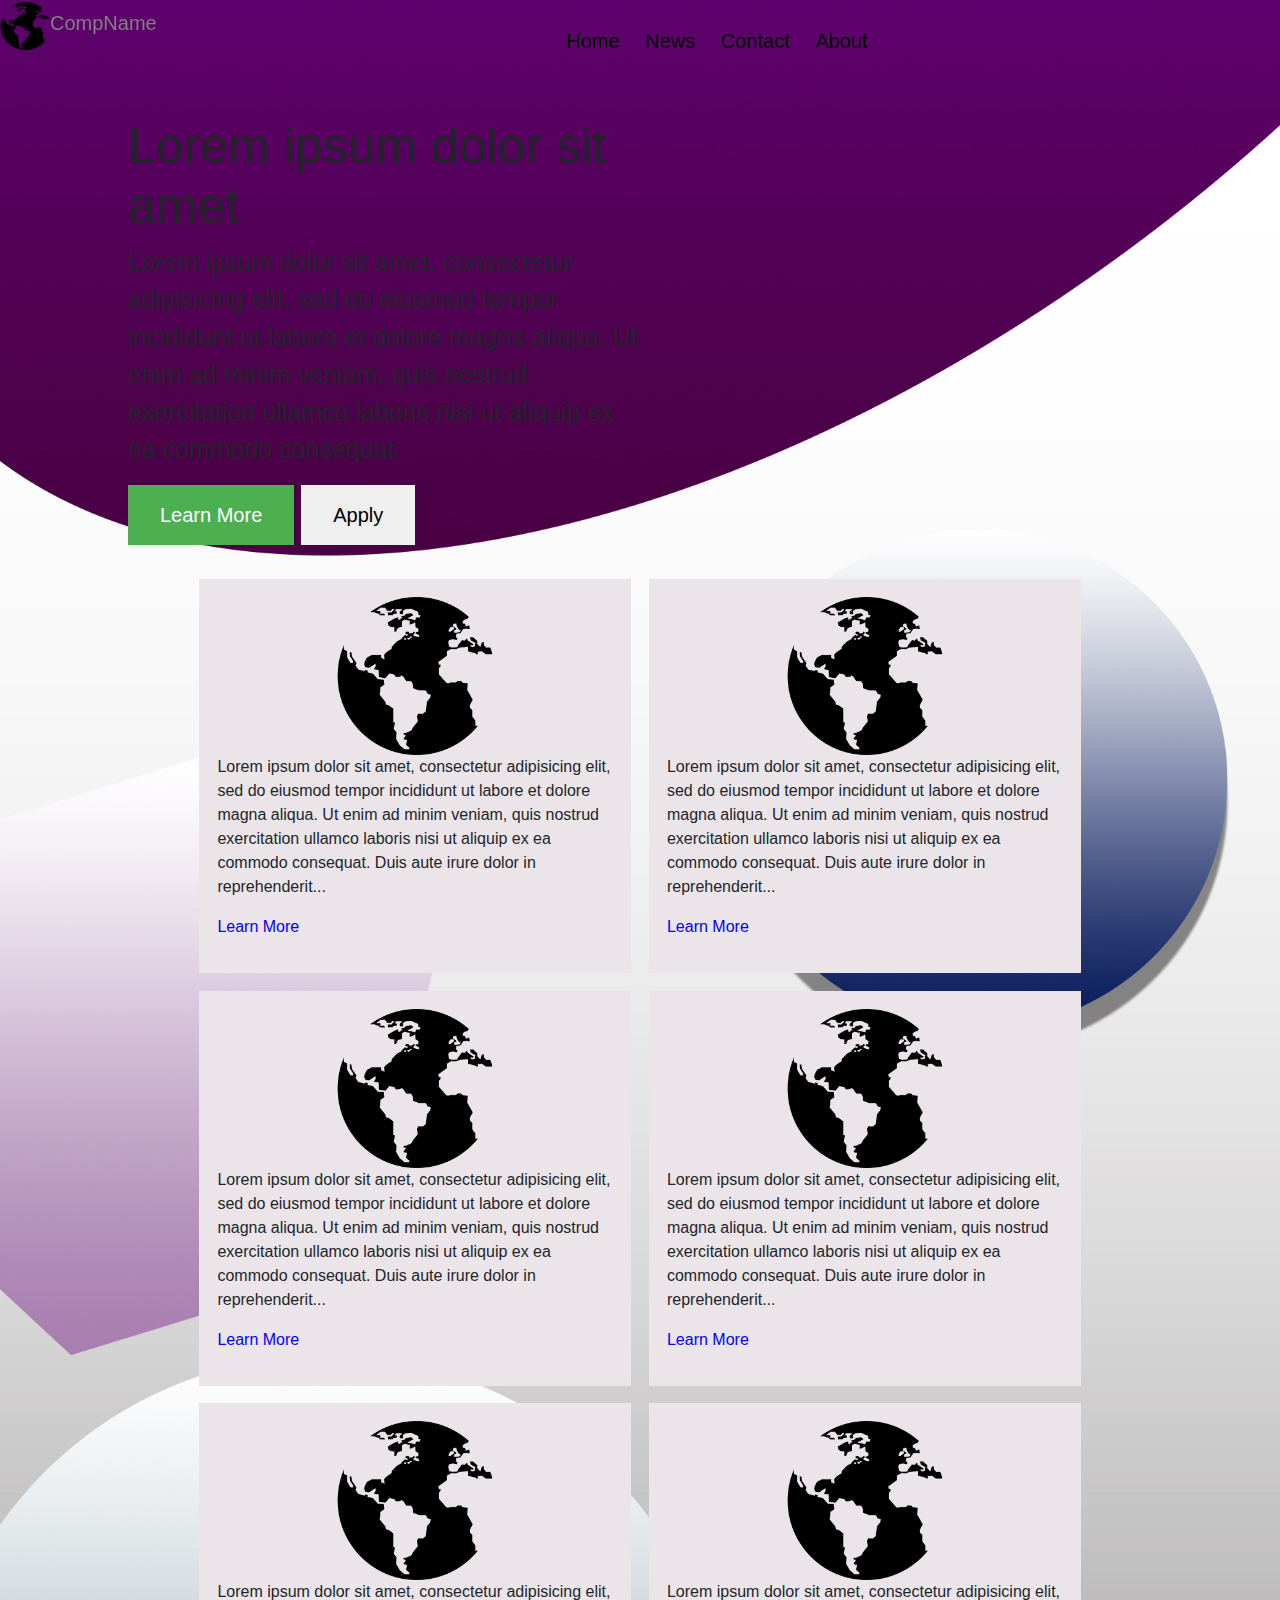
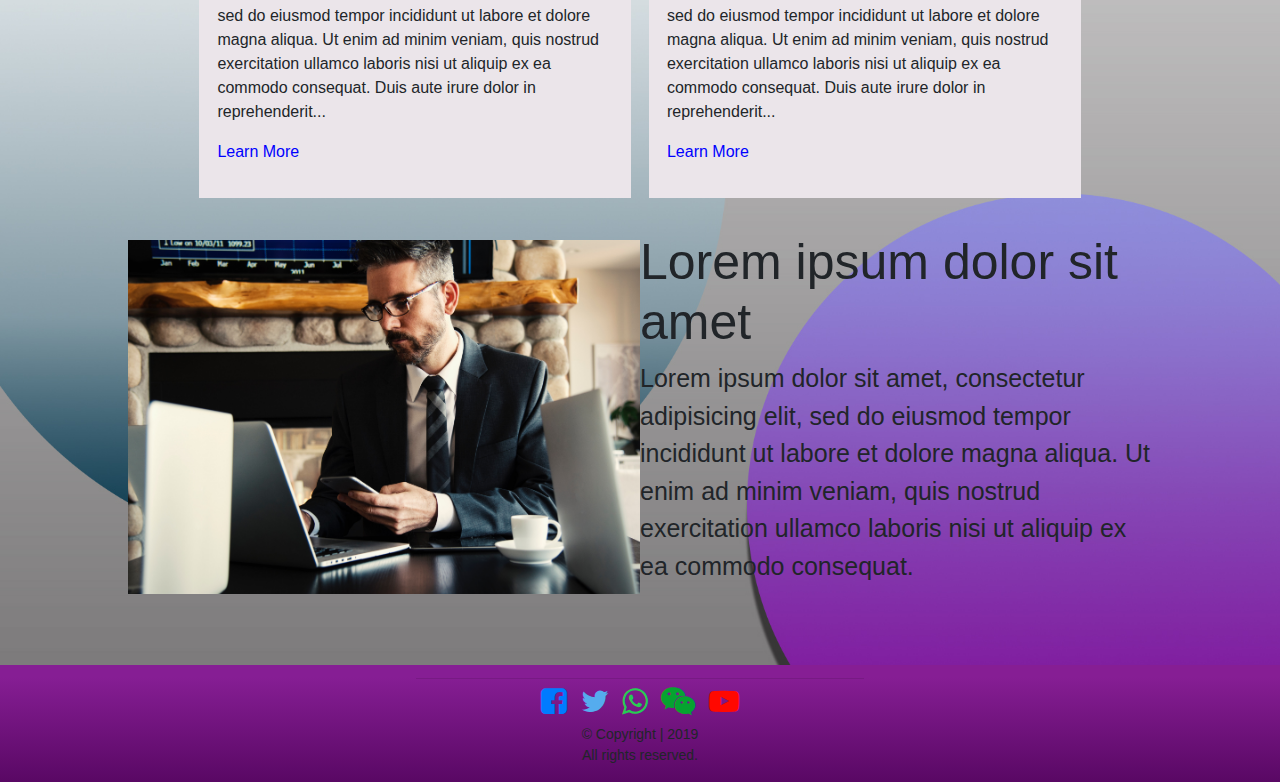
==== commit 3a404344: "Added an "about the founder section"" ====
--- a/indexpage.html
+++ b/indexpage.html
@@ -274,6 +274,49 @@
 </div>
 </section>
 
+<section id="section1">
+  <div id="section1-content">
+    <div class="rope">
+    <img src="img\1 (9).jpg" alt="" id="rope">
+    </div>
+    <div class="h1andp">
+      <h1 class="section1-text" >Lorem ipsum dolor sit amet</h1>
+      <p>
+        Lorem ipsum dolor sit amet, consectetur adipisicing elit,
+        sed do eiusmod tempor incididunt ut labore et dolore magna
+        aliqua. Ut enim ad minim veniam, quis nostrud exercitation
+        ullamco laboris nisi ut aliquip ex ea commodo consequat.
+      </p>
+    </div>
+
+  </div>
+</section>
+
+
+
+
+
+
+
+
+
+
+
+
+
+
+
+
+
+
+
+
+
+
+
+
+
+
 <button onclick="topFunction()" id="myBtn" title="Go to top">&#10148;</button>
 <script src="js/bck2top.js"></script>
 
--- a/index.css
+++ b/index.css
@@ -182,7 +182,6 @@
 #rope{
   width: 100%;
   margin: auto;
-  padding-top: 3%;
 }
 #myBtn{
   bottom: 20px; /* Place the button at the bottom of the page */
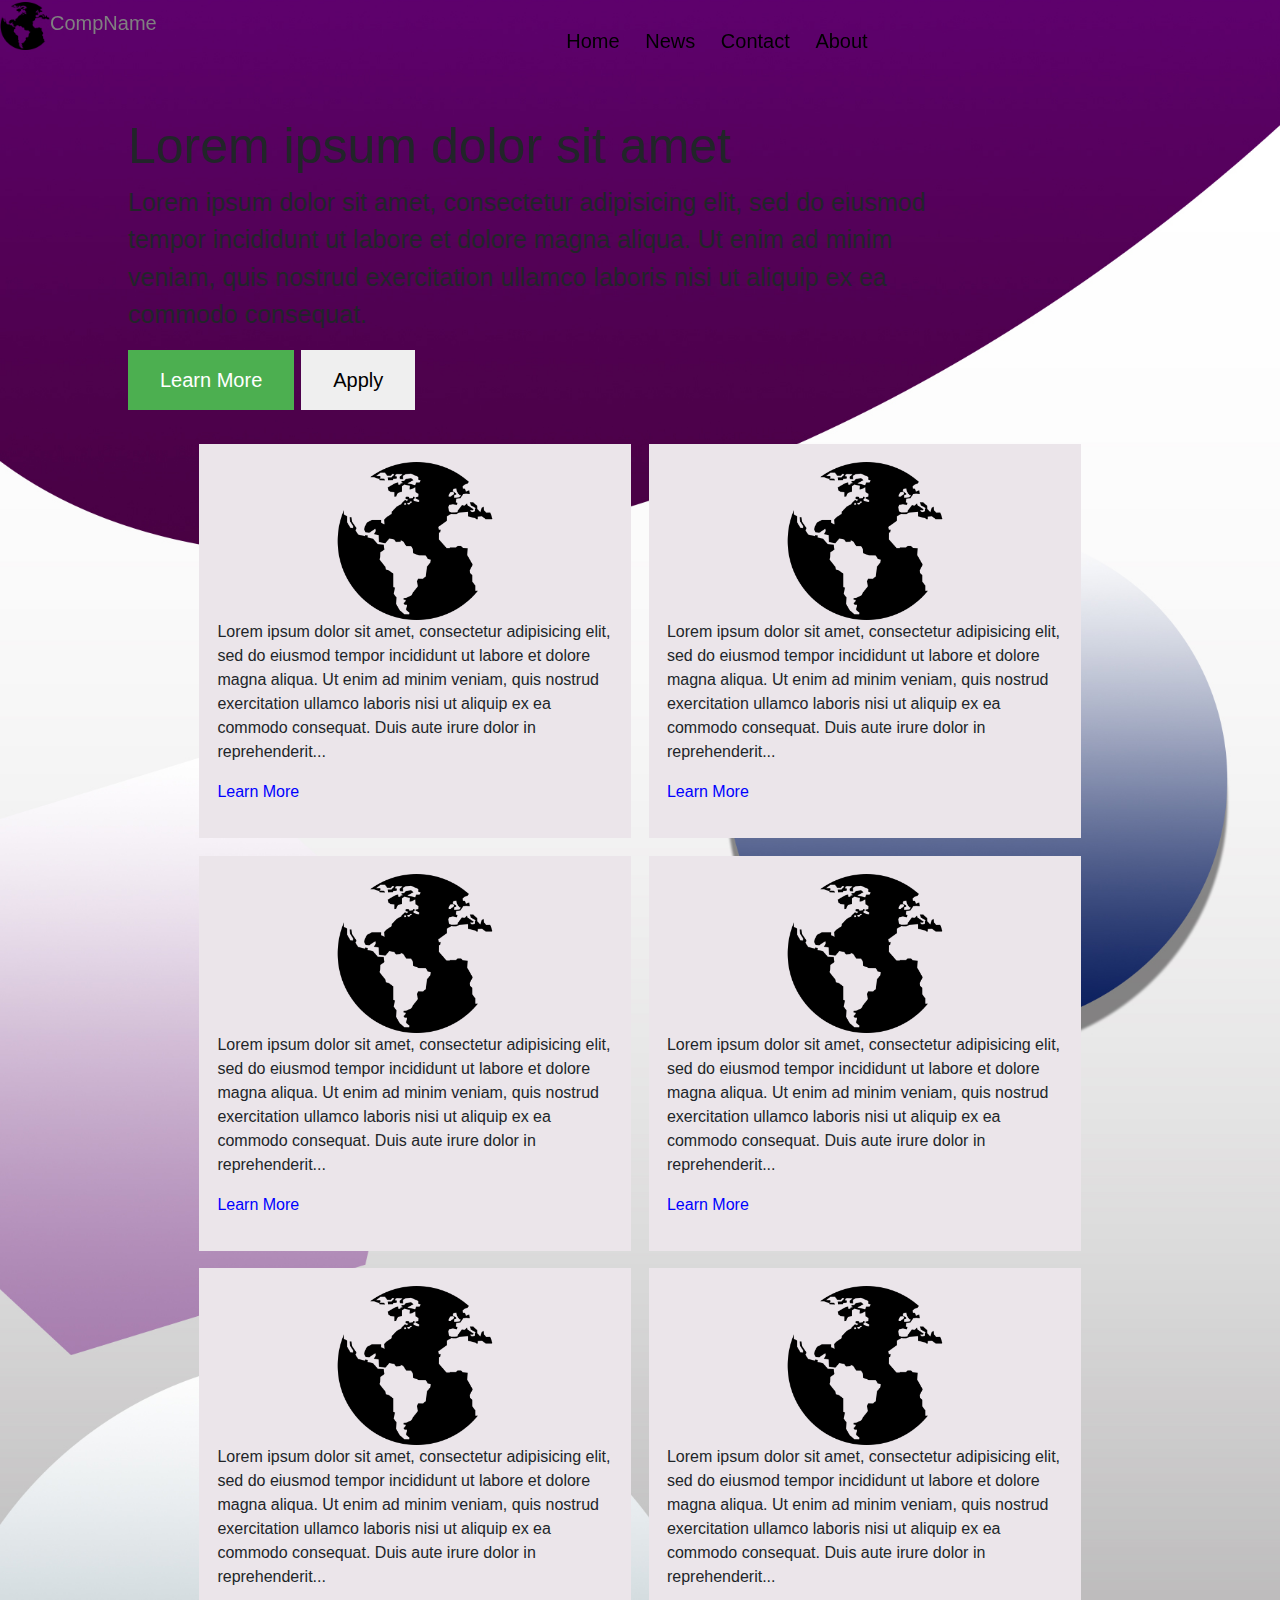
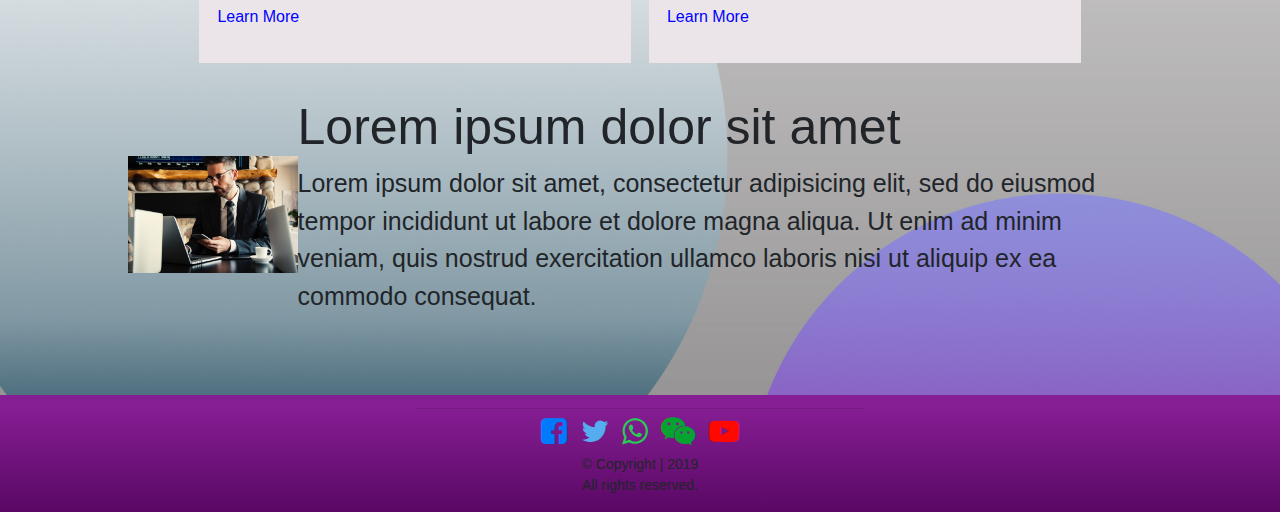
==== commit 5b025c0e: "Deleted setion1 img and widened the image." ====
--- a/indexpage.html
+++ b/indexpage.html
@@ -51,7 +51,7 @@
         <button id="button2" type="button" name="button">Apply</button>
     </div>
       <div class="rope">
-      <img src="img/1 (8).jpg" alt="" id="rope">
+      
       </div>
   </div>
 </section>
--- a/index.css
+++ b/index.css
@@ -226,7 +226,7 @@
     width: 100%;
   }
   .h1andp{
-    width: 50%;
+    
   }
   #myBtn{
     bottom: 20px; /* Place the button at the bottom of the page */
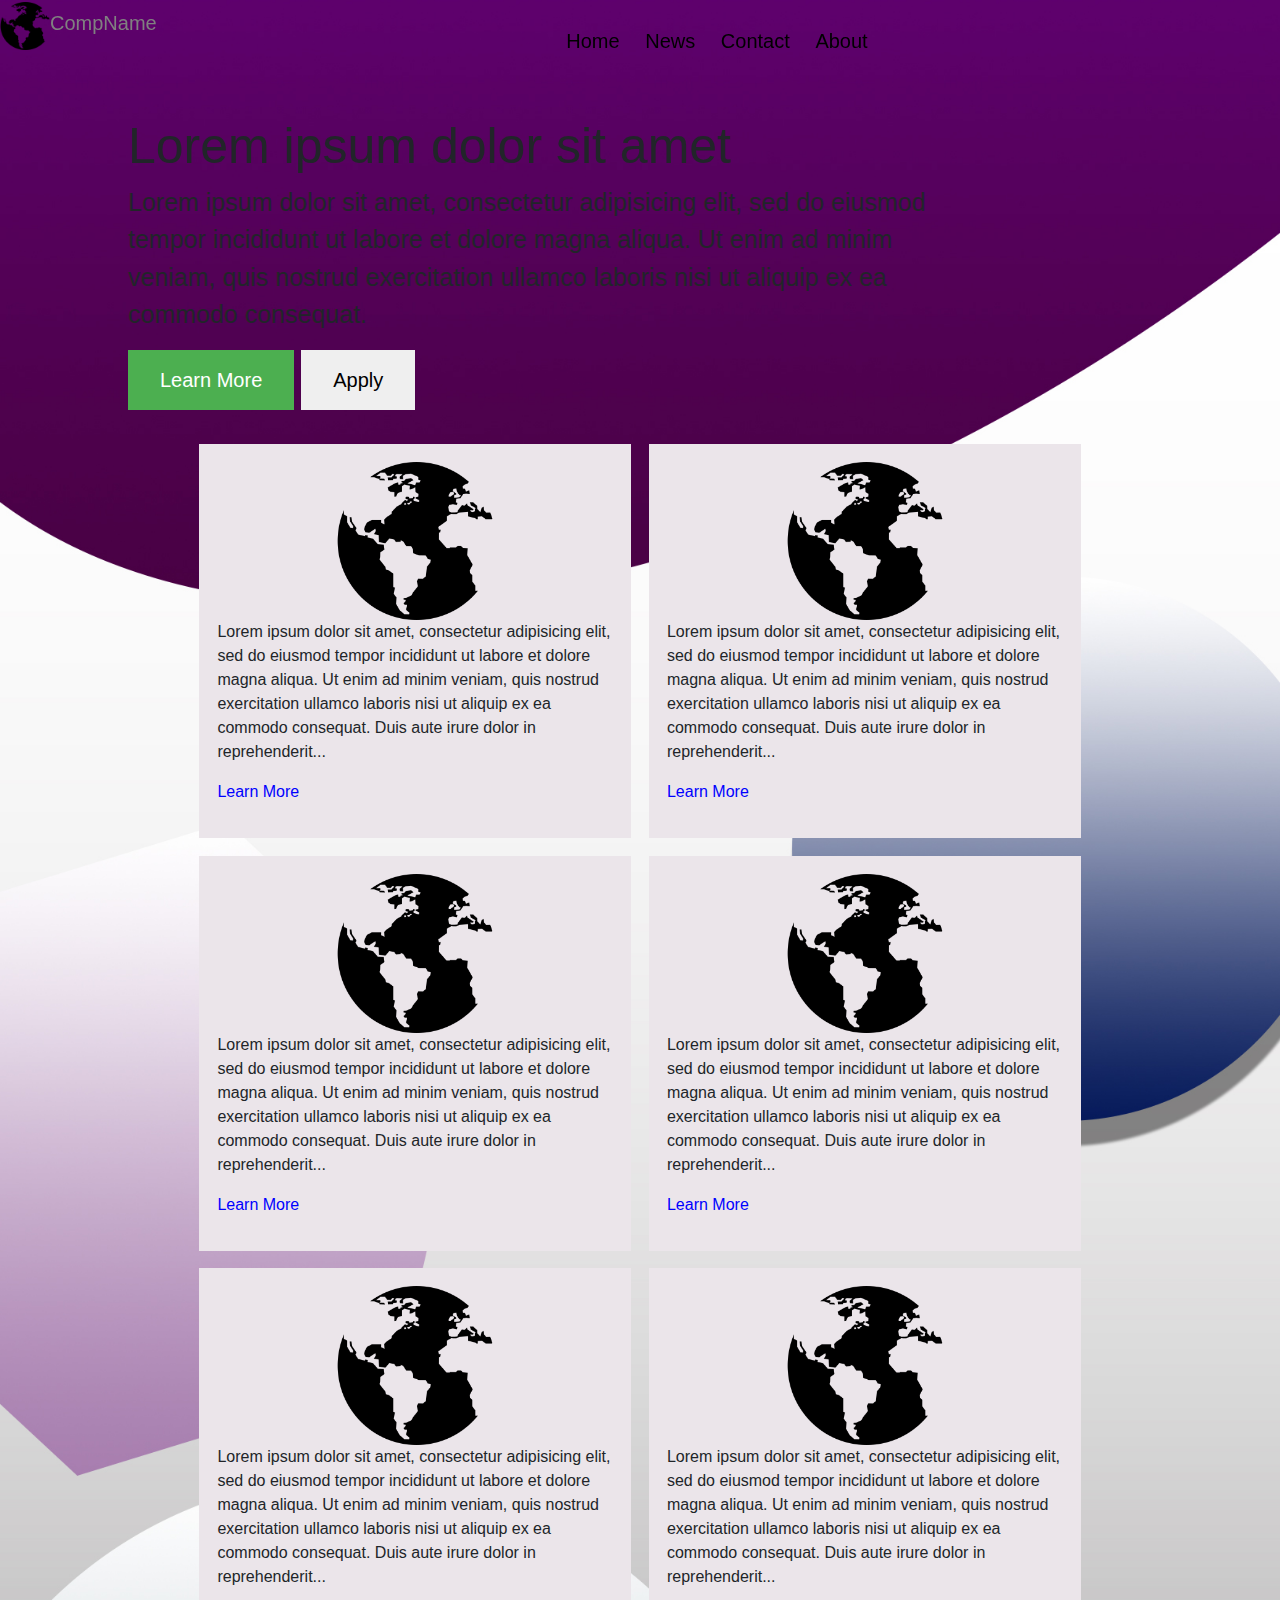
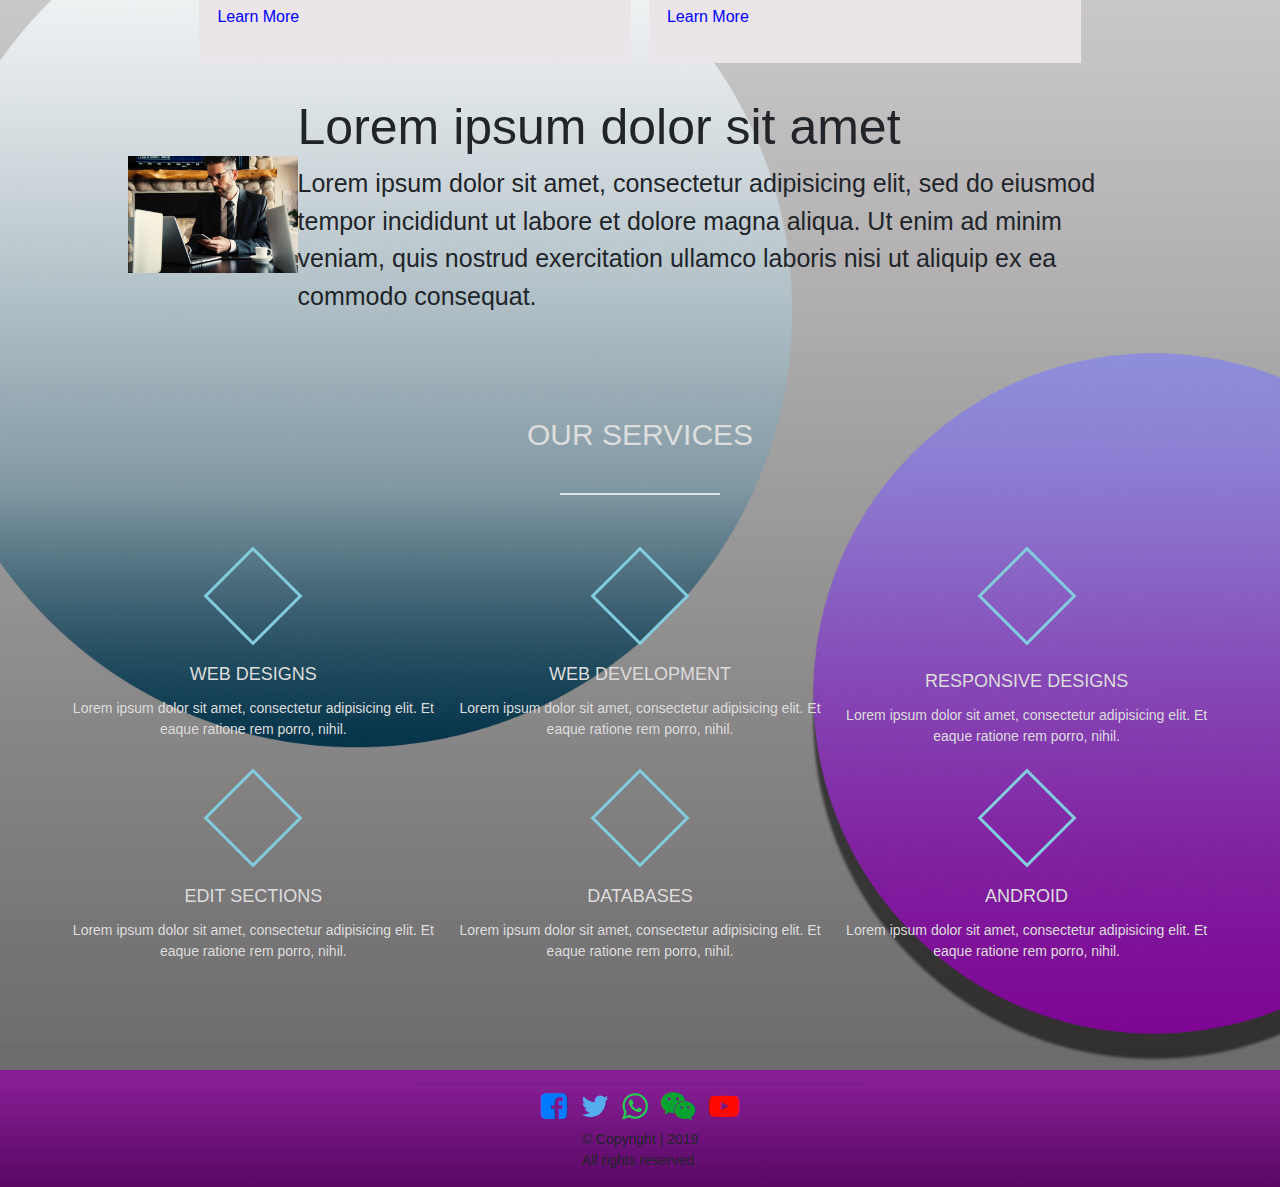
==== commit c62a1fcf: "newnew" ====
--- a/indexpage.html
+++ b/indexpage.html
@@ -51,7 +51,7 @@
         <button id="button2" type="button" name="button">Apply</button>
     </div>
       <div class="rope">
-      
+
       </div>
   </div>
 </section>
@@ -293,26 +293,74 @@
 </section>
 
 
-
-
-
-
-
-
-
-
-
-
-
-
-
-
-
-
-
-
-
-
+<div class="services-section">
+  <div class="inner-width">
+    <h1 class="section-title">Our Services</h1>
+    <div class="border"></div>
+    <div class="services-container">
+
+      <div class="service-box">
+        <div class="service-icon">
+          <i class="fas fa-paint-brush"></i>
+        </div>
+        <div class="service-title">Web Designs</div>
+        <div class="service-desc">
+          Lorem ipsum dolor sit amet, consectetur adipisicing elit. Et eaque ratione rem porro, nihil.
+        </div>
+      </div>
+
+      <div class="service-box">
+        <div class="service-icon">
+          <i class="fas fa-code"></i>
+        </div>
+        <div class="service-title">Web Development</div>
+        <div class="service-desc">
+          Lorem ipsum dolor sit amet, consectetur adipisicing elit. Et eaque ratione rem porro, nihil.
+        </div>
+      </div>
+
+      <div class="service-box">
+        <div class="service-icon">
+          <i class="fas fa-brush"></i>
+        </div>
+        <div class="service-title">Responsive Designs</div>
+        <div class="service-desc">
+          Lorem ipsum dolor sit amet, consectetur adipisicing elit. Et eaque ratione rem porro, nihil.
+        </div>
+      </div>
+
+      <div class="service-box">
+        <div class="service-icon">
+          <i class="fas fa-object-ungroup"></i>
+        </div>
+        <div class="service-title">Edit Sections</div>
+        <div class="service-desc">
+          Lorem ipsum dolor sit amet, consectetur adipisicing elit. Et eaque ratione rem porro, nihil.
+        </div>
+      </div>
+
+      <div class="service-box">
+        <div class="service-icon">
+          <i class="fas fa-database"></i>
+        </div>
+        <div class="service-title">Databases</div>
+        <div class="service-desc">
+          Lorem ipsum dolor sit amet, consectetur adipisicing elit. Et eaque ratione rem porro, nihil.
+        </div>
+      </div>
+
+      <div class="service-box">
+        <div class="service-icon">
+          <i class="fab fa-android"></i>
+        </div>
+        <div class="service-title">Android</div>
+        <div class="service-desc">
+          Lorem ipsum dolor sit amet, consectetur adipisicing elit. Et eaque ratione rem porro, nihil.
+        </div>
+      </div>
+    </div>
+  </div>
+</div>
 
 
 
--- a/index.css
+++ b/index.css
@@ -226,7 +226,7 @@
     width: 100%;
   }
   .h1andp{
-    
+
   }
   #myBtn{
     bottom: 20px; /* Place the button at the bottom of the page */
@@ -357,3 +357,87 @@
   text-decoration: none;
   cursor: pointer;
 }
+.services-section{
+  background: url(bg.jpg);
+  background-size: cover;
+  padding: 60px 0;
+}
+.inner-width{
+  width: 100%;
+  max-width: 1200px;
+  margin: auto;
+  padding: 0 20px;
+  overflow: hidden;
+}
+.section-title{
+  text-align: center;
+  color: #ddd;
+  text-transform: uppercase;
+  font-size: 30px;
+}
+.border{
+  width: 160px;
+  height: 2px;
+  background: #82ccdd;
+  margin: 40px auto;
+}
+.services-container{
+  display: flex;
+  flex-wrap: wrap;
+  justify-content: center;
+}
+
+.service-box{
+  max-width: 33.33%;
+  padding: 10px;
+  text-align: center;
+  color: #ddd;
+  cursor: pointer;
+}
+
+.service-icon{
+  display: inline-block;
+  width: 70px;
+  height: 70px;
+  border: 3px solid #82ccdd;
+  color: #82ccdd;
+  transform: rotate(45deg);
+  margin-bottom: 30px;
+  margin-top: 16px;
+  transition: 0.3s linear;
+}
+.service-icon i{
+  line-height: 70px;
+  transform: rotate(-45deg);
+  font-size: 26px;
+}
+.service-box:hover .service-icon{
+  background: #82ccdd;
+  color: #ddd;
+}
+.service-title{
+  font-size: 18px;
+  text-transform: uppercase;
+  margin-bottom: 10px;
+}
+.service-desc{
+  font-size: 14px;
+}
+
+@media screen and (max-width:960px) {
+  .service-box{
+    max-width: 45%;
+  }
+}
+
+@media screen and (max-width:768px) {
+  .service-box{
+    max-width: 50%;
+  }
+}
+
+@media screen and (max-width:480px) {
+  .service-box{
+    max-width: 100%;
+  }
+}
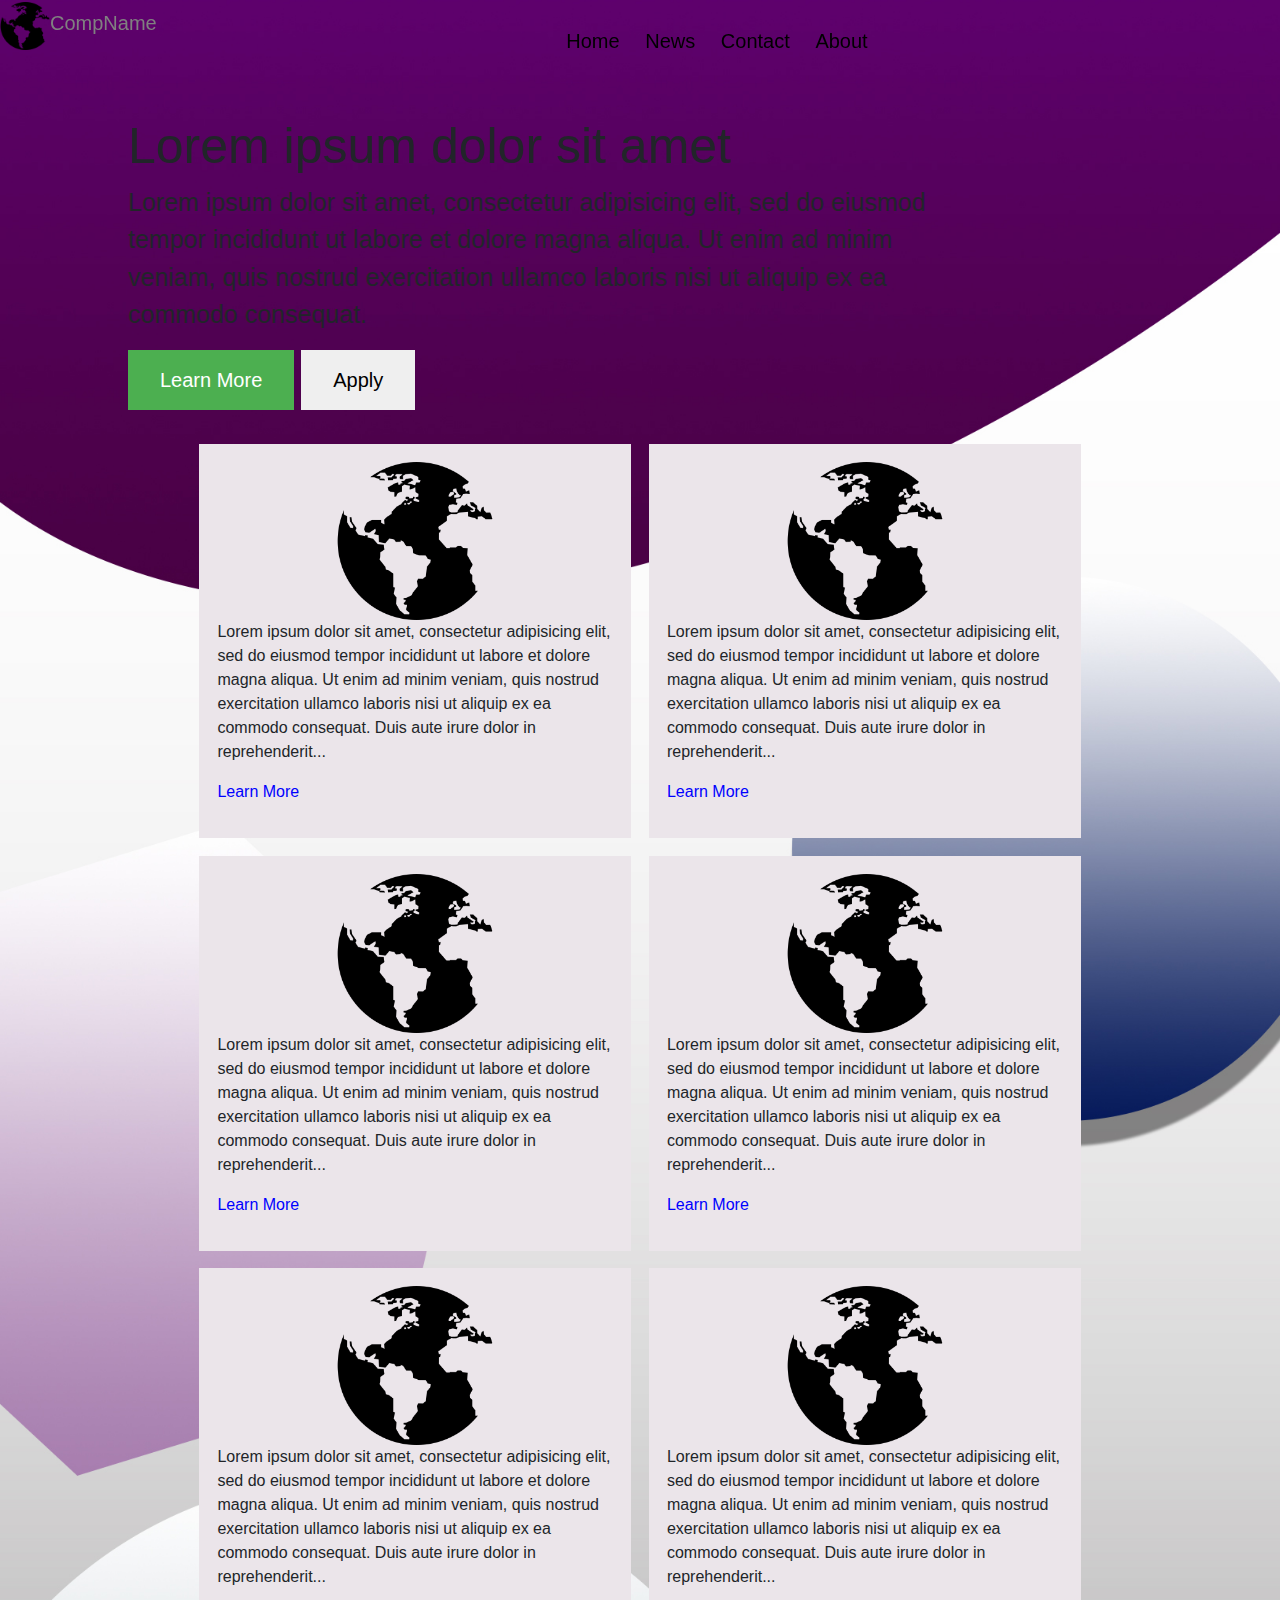
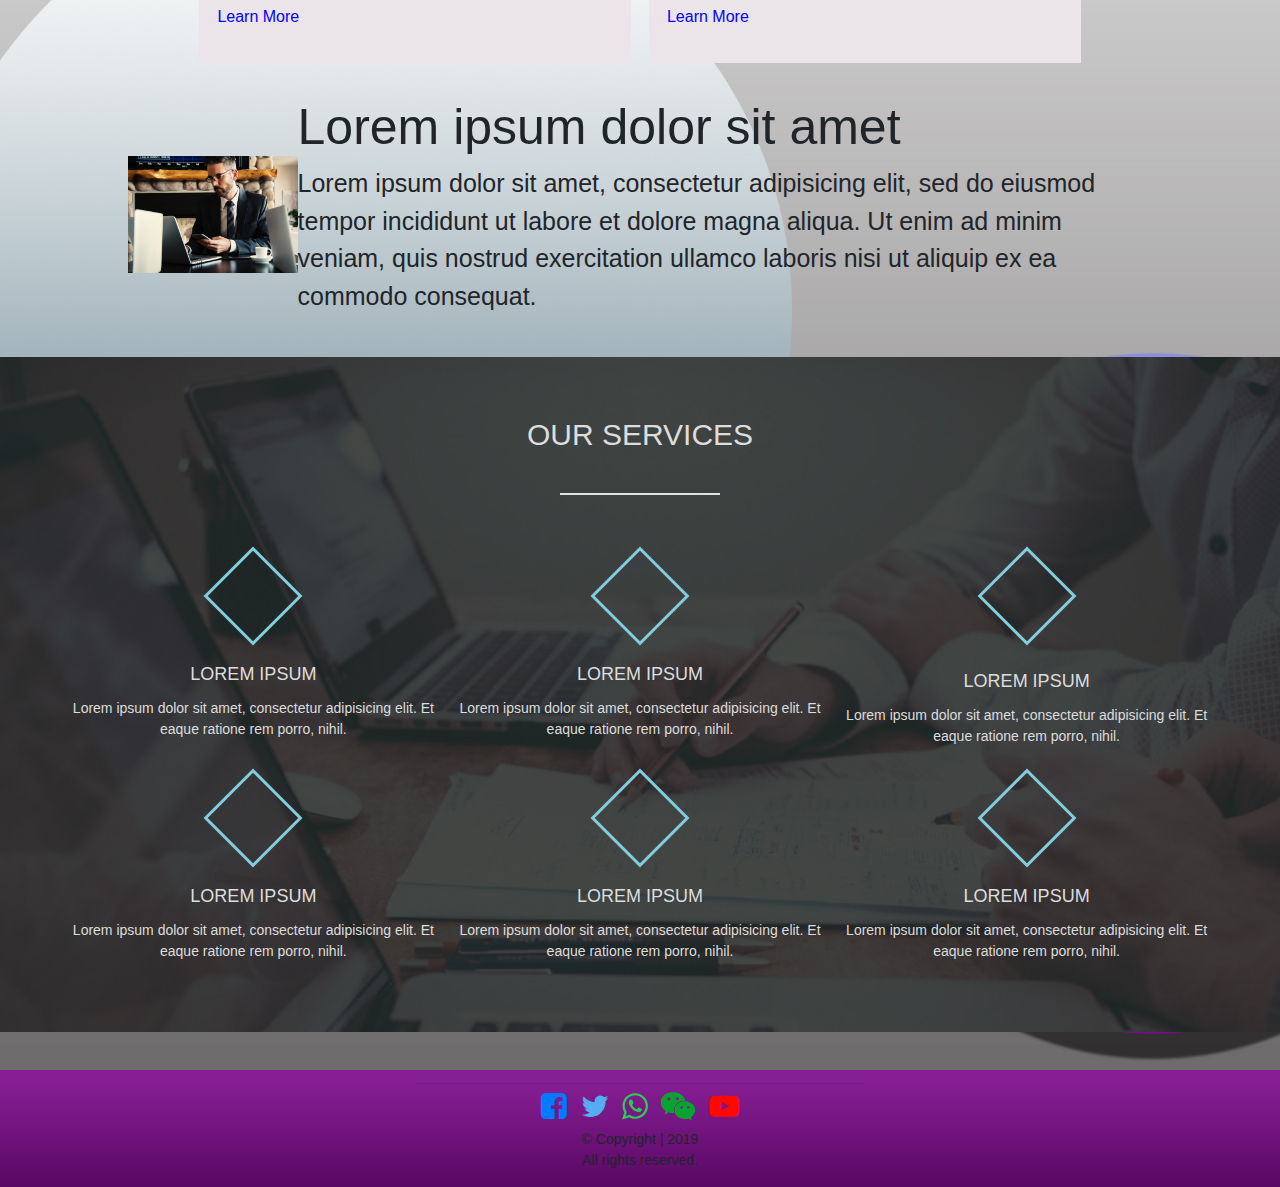
==== commit c2f218fc: "image" ====
--- a/indexpage.html
+++ b/indexpage.html
@@ -303,7 +303,7 @@
         <div class="service-icon">
           <i class="fas fa-paint-brush"></i>
         </div>
-        <div class="service-title">Web Designs</div>
+        <div class="service-title">Lorem ipsum</div>
         <div class="service-desc">
           Lorem ipsum dolor sit amet, consectetur adipisicing elit. Et eaque ratione rem porro, nihil.
         </div>
@@ -313,7 +313,7 @@
         <div class="service-icon">
           <i class="fas fa-code"></i>
         </div>
-        <div class="service-title">Web Development</div>
+        <div class="service-title">Lorem ipsum</div>
         <div class="service-desc">
           Lorem ipsum dolor sit amet, consectetur adipisicing elit. Et eaque ratione rem porro, nihil.
         </div>
@@ -323,7 +323,7 @@
         <div class="service-icon">
           <i class="fas fa-brush"></i>
         </div>
-        <div class="service-title">Responsive Designs</div>
+        <div class="service-title">Lorem ipsum</div>
         <div class="service-desc">
           Lorem ipsum dolor sit amet, consectetur adipisicing elit. Et eaque ratione rem porro, nihil.
         </div>
@@ -333,7 +333,7 @@
         <div class="service-icon">
           <i class="fas fa-object-ungroup"></i>
         </div>
-        <div class="service-title">Edit Sections</div>
+        <div class="service-title">Lorem ipsum</div>
         <div class="service-desc">
           Lorem ipsum dolor sit amet, consectetur adipisicing elit. Et eaque ratione rem porro, nihil.
         </div>
@@ -343,7 +343,7 @@
         <div class="service-icon">
           <i class="fas fa-database"></i>
         </div>
-        <div class="service-title">Databases</div>
+        <div class="service-title">Lorem ipsum</div>
         <div class="service-desc">
           Lorem ipsum dolor sit amet, consectetur adipisicing elit. Et eaque ratione rem porro, nihil.
         </div>
@@ -353,7 +353,7 @@
         <div class="service-icon">
           <i class="fab fa-android"></i>
         </div>
-        <div class="service-title">Android</div>
+        <div class="service-title">Lorem ipsum</div>
         <div class="service-desc">
           Lorem ipsum dolor sit amet, consectetur adipisicing elit. Et eaque ratione rem porro, nihil.
         </div>
